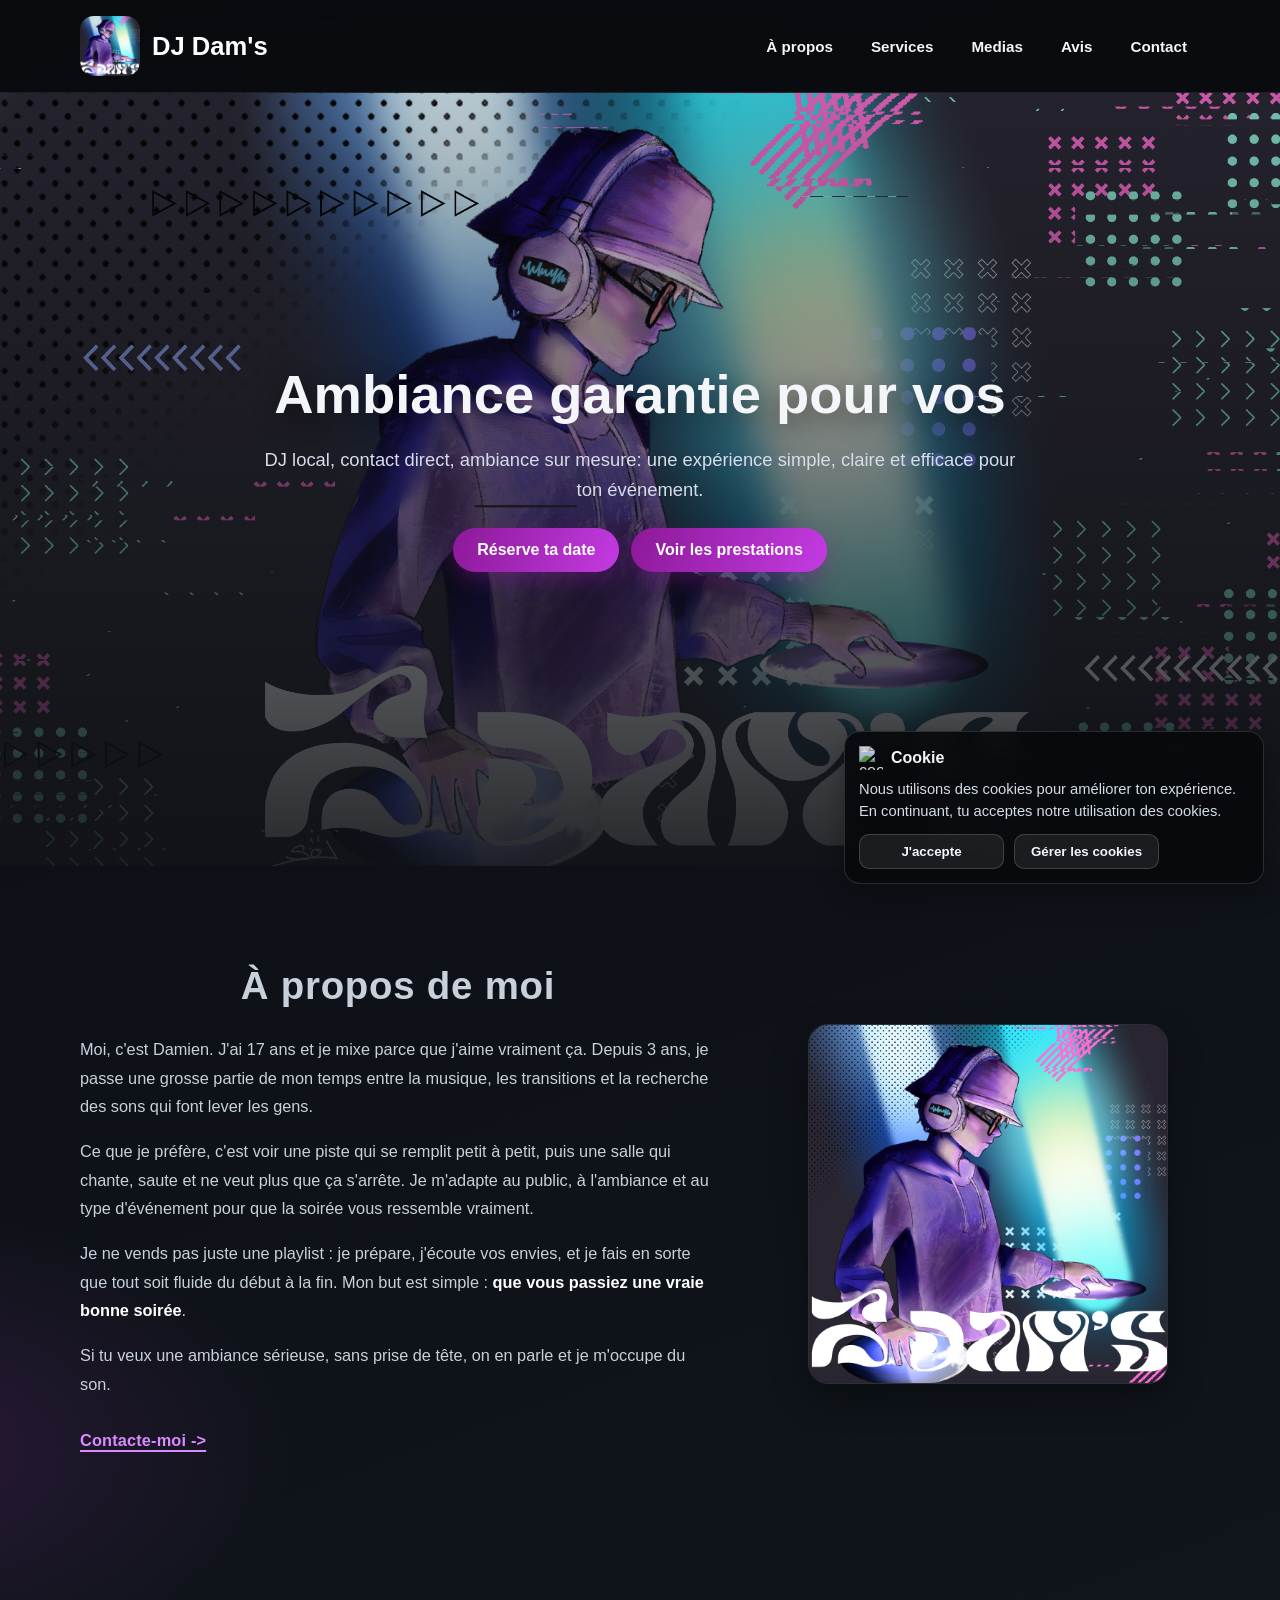
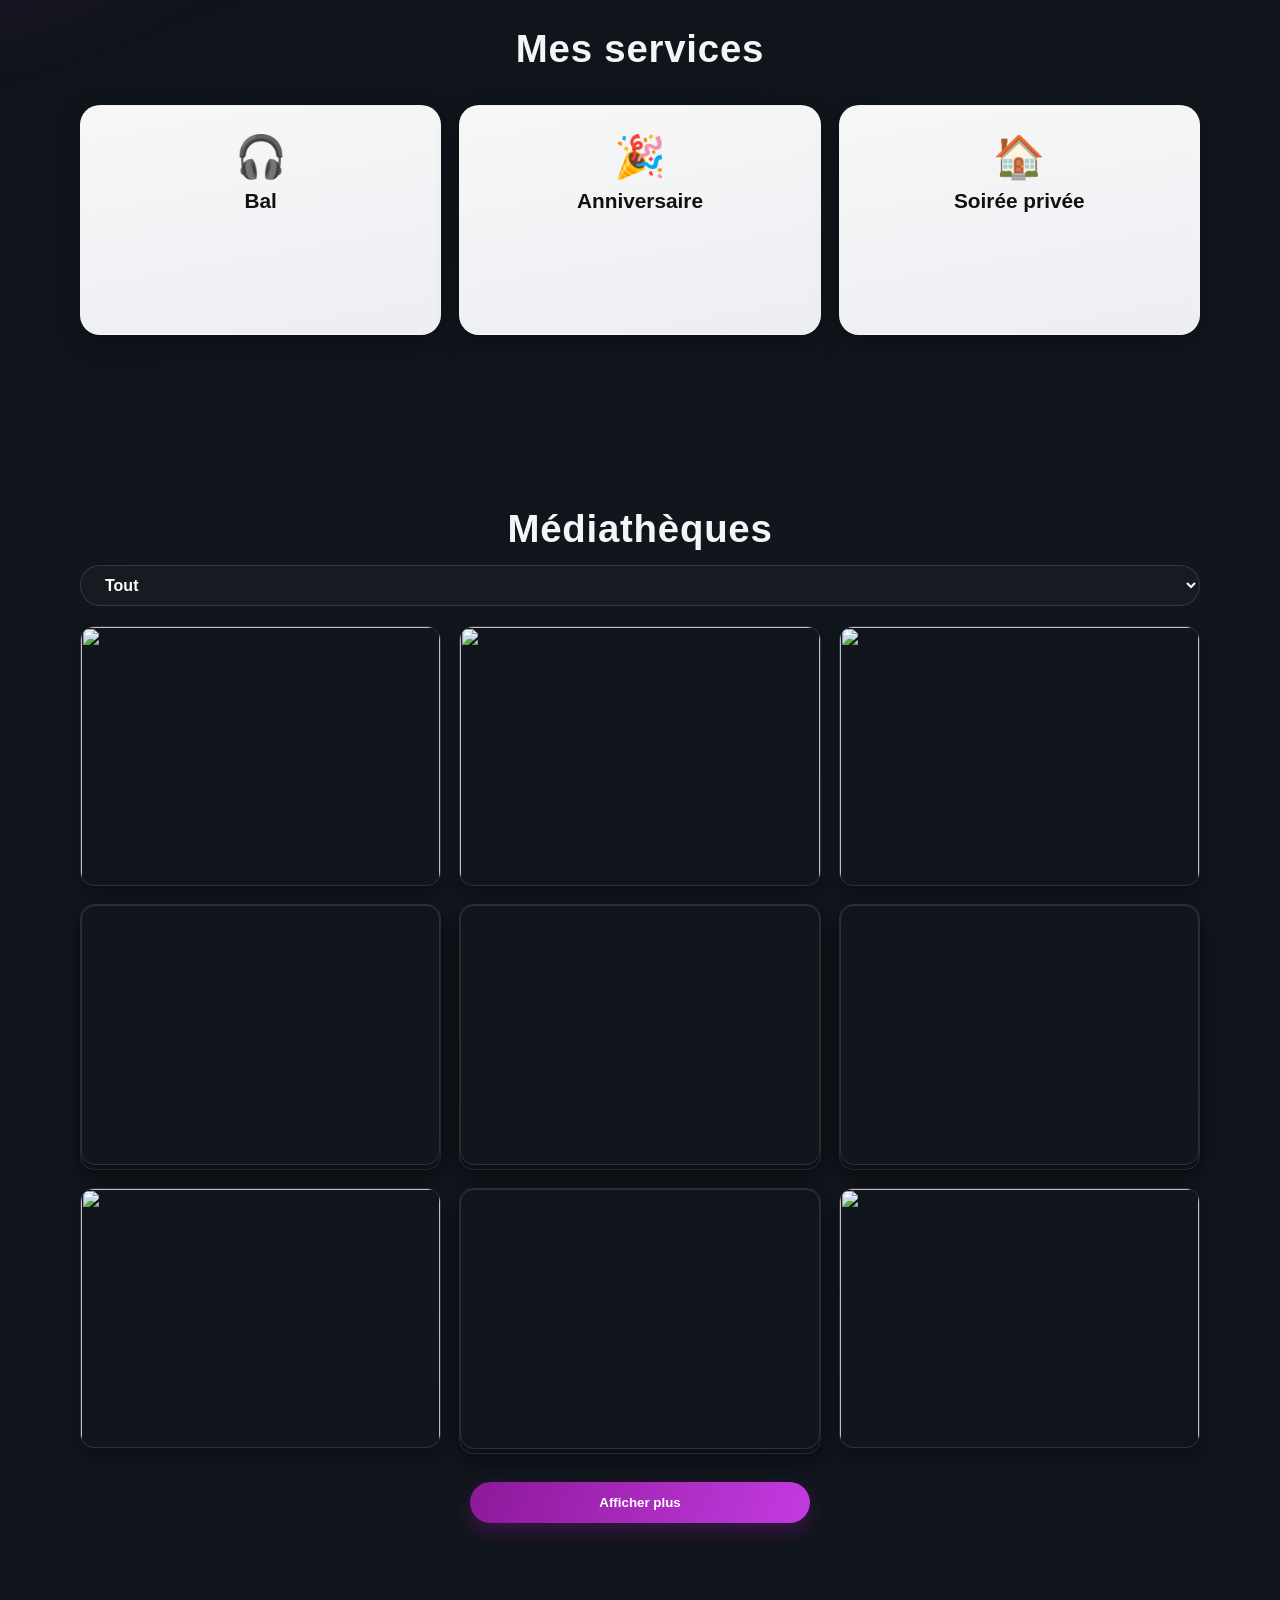
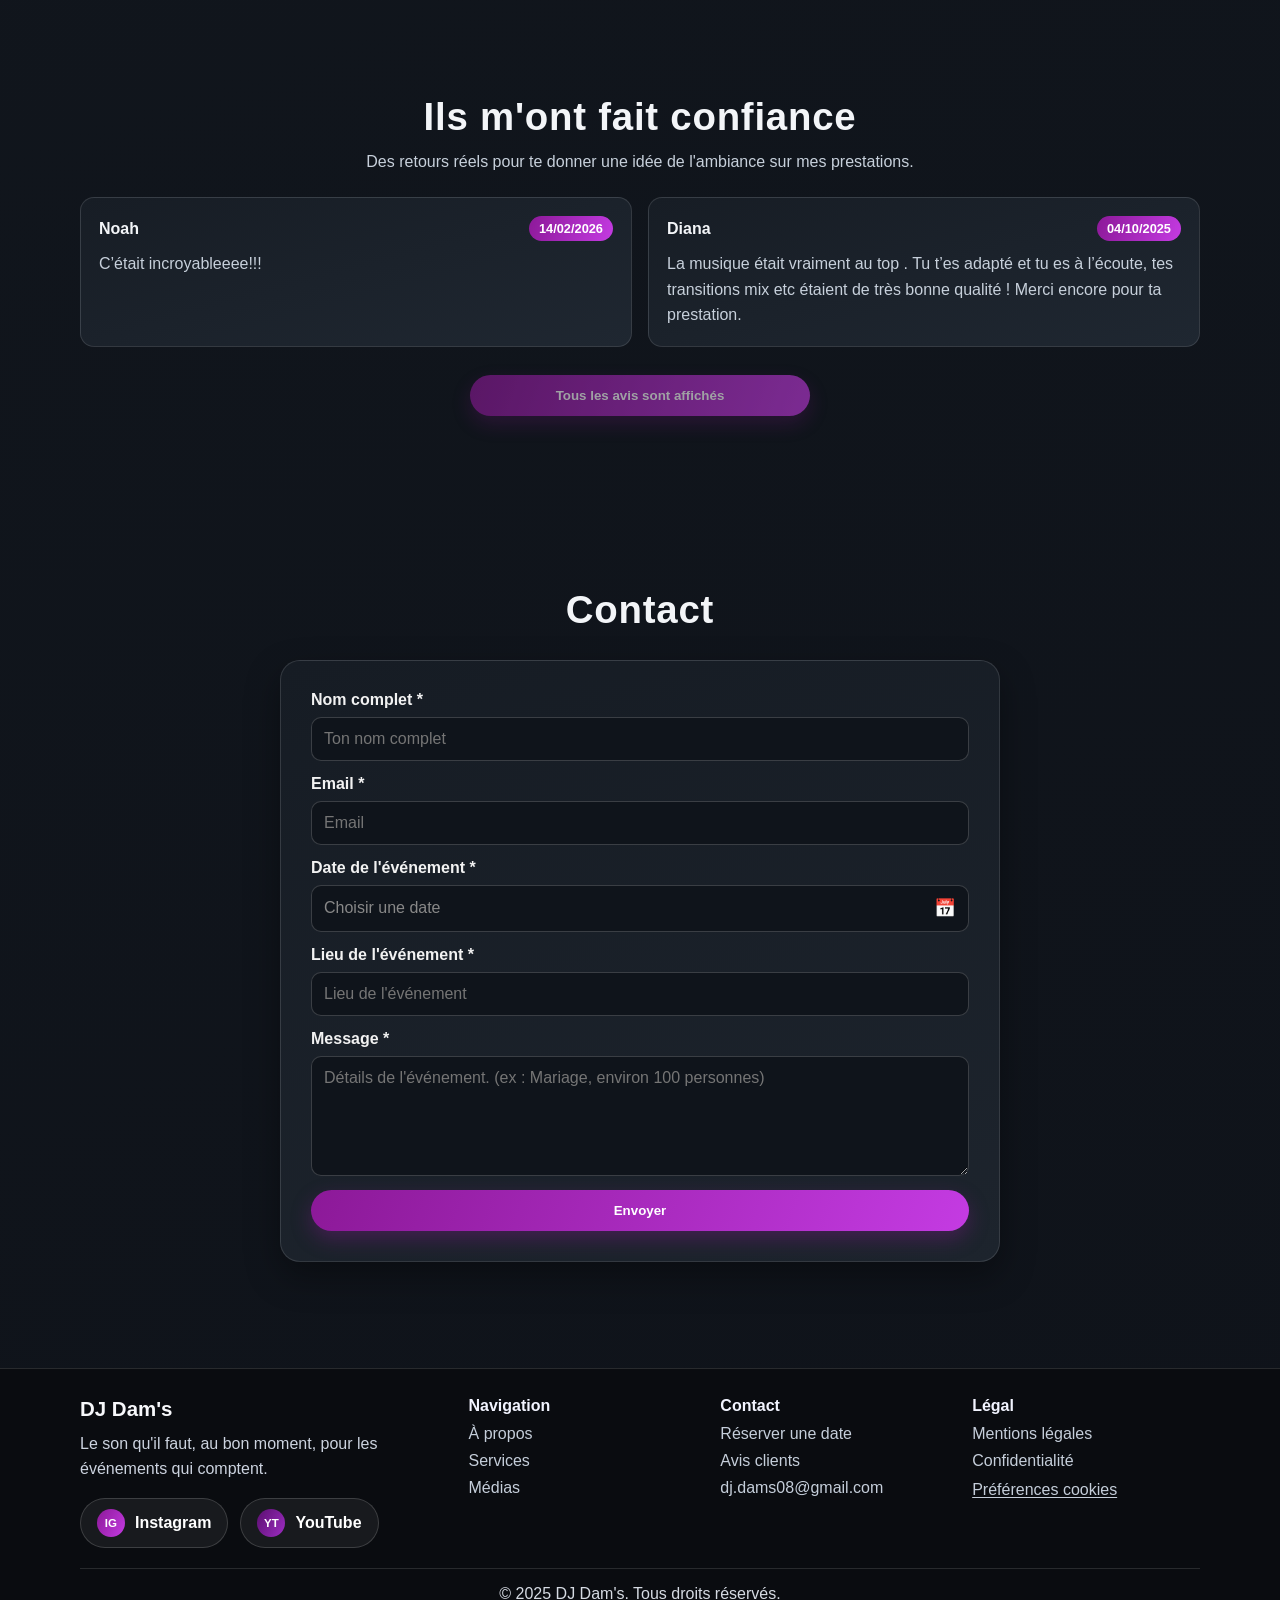
==== index.html @ 5ef1f4e0 "Feat(adsense): ajoute le script AdSense dans le head de toutes les pages Nécessaire pour que Google " ====
<!DOCTYPE html>
<html lang="fr">

<head>
  <meta charset="UTF-8" />
  <meta name="viewport" content="width=device-width, initial-scale=1.0" />
  <title>DJ Dam's - Événements enflammés</title>
  <link rel="shortcut icon" href="./media/img/logo.png" type="png">
  <link rel="stylesheet" href="./media/css/acceuil.css" />
  <link href="https://unpkg.com/aos@2.3.1/dist/aos.css" rel="stylesheet">
  <script async src="https://pagead2.googlesyndication.com/pagead/js/adsbygoogle.js?client=ca-pub-3938320450612017" crossorigin="anonymous"></script>
</head>

<body>
  <header>
    <div class="containerh">
      <div class="logo">
        <img src="./media/img/logo.png" alt="Logo">
        <h1>DJ Dam's</h1>
      </div>
      <button class="menu-toggle" type="button" aria-expanded="false" aria-controls="main-nav" aria-label="Ouvrir le menu">
        <span></span>
        <span></span>
        <span></span>
      </button>
      <nav id="main-nav">
        <a href="#about" class="scroll-link">À propos</a>
        <a href="#services" class="scroll-link">Services</a>
        <a href="#gallery" class="scroll-link">Medias</a>
        <a href="#reviews" class="scroll-link">Avis</a>
        <a href="#contact" class="scroll-link">Contact</a>
      </nav>
    </div>
  </header>

  <main>
    <section class="hero">
      <div class="container">
        <h2>Ambiance garantie pour vos </h2>
        <h2><span id="typed"></span></h2>
        <p class="hero-subtitle">DJ local, contact direct, ambiance sur mesure: une expérience simple, claire et efficace pour ton événement.</p>
        
        <div class="hero-actions">
          <a href="#contact" class="scroll-link btn">Réserve ta date</a>
          <a href="#services" class="scroll-link btn btn-ghost">Voir les prestations</a>
        </div>
      </div>
    </section>

    <section id="about" class="section">
      <div class="apropos">
        <h3>À propos de moi</h3>
        <p>Moi, c'est Damien. J'ai 17 ans et je mixe parce que j'aime vraiment ça. Depuis 3 ans, je
          passe une grosse partie de mon temps entre la musique, les transitions et la recherche des sons qui font lever
          les gens.</p>
        <p>Ce que je préfère, c'est voir une piste qui se remplit petit à petit, puis une salle qui chante, saute et ne
          veut plus que ça s'arrête. Je m'adapte au public, à l'ambiance et au type d'événement pour que la soirée vous
          ressemble vraiment.</p>
        <p>Je ne vends pas juste une playlist : je prépare, j'écoute vos envies, et je fais en sorte que tout soit fluide
          du début à la fin. Mon but est simple : <b>que vous passiez une vraie bonne soirée</b>.</p>
        <p>Si tu veux une ambiance sérieuse, sans prise de tête, on en parle et je m'occupe du son.</p>
        <a href="#contact" class="scroll-link teaser-cta">Contacte-moi -></a>
      </div>
      
      <img src="./media/img/logo.png" alt="moi">
    </section>


    <section id="services" class="section services-section">
      <div class="container">
        <h3>Mes services</h3>
        <div class="cards" data-aos="fade-up">
          <div class="card">
            <div class="icon">🎧</div>
            <h4>Bal</h4>
            <div class="info">
              Ambiance garantie pour tous les âges ! Playlist sur mesure, enchaînements fluides et moments mémorables
              jusqu’au bout de la nuit.
            </div>
          </div>
          <div class="card" data-aos="fade-up">
            <div class="icon">🎉</div>
            <h4>Anniversaire</h4>
            <div class="info">
              Une ambiance festive pour célébrer comme il se doit ! Animations, musique personnalisée, et souvenirs
              inoubliables au rendez-vous.
            </div>
          </div>
          <div class="card" data-aos="fade-up">
            <div class="icon">🏠</div>
            <h4>Soirée privée</h4>
            <div class="info">
              Que ce soit dans un salon ou un jardin, je transforme ton espace en véritable dancefloor. Ambiance
              sur-mesure garantie !
            </div>
          </div>
        </div>
      </div>
    </section>


    <section class="gallery-section container" id="gallery" data-aos="fade-up">
      <h3>Médiathèques</h3>
      <div style="text-align:center; margin-bottom:20px;">
        <select id="filter-select"
          style="padding: 10px 20px; border-radius: 20px; font-weight: bold; font-size: 1em; cursor: pointer;">
          <option value="all">Tout</option>
          <option value="img">Images</option>
          <option value="iframe">Videos / sons</option>
        </select>
      </div>


      <div id="gallery-container" class="gallery-grid"></div>
      <button id="load-more-btn">Afficher les Medias</button>

    </section>

    <section id="reviews" class="reviews-section container" data-aos="fade-up">
      <h3>Ils m'ont fait confiance</h3>
      <p class="reviews-intro">Des retours réels pour te donner une idée de l'ambiance sur mes prestations.</p>

      <div id="reviews-container" class="reviews-grid" aria-live="polite"></div>
      <button id="reviews-load-more-btn" type="button">Afficher plus d'avis</button>
    </section>



    <section id="contact" class="section" data-aos="fade-up">
      <div class="container">
        <h3>Contact</h3>

        <form id="contact-form" action="https://formsubmit.co/dj.dams08@gmail.com" method="POST">
          <div class="form-group">
            <label for="name">Nom complet *</label>
            <input type="text" name="name" id="name" required placeholder="Ton nom complet">
          </div>

          <div class="form-group">
            <label for="email">Email *</label>
            <input type="email" name="email" required placeholder="Email">
          </div>

          <div class="form-group" style="position:relative;">
            <label for="event-date">Date de l'événement *</label>
            <input type="hidden" name="event_date" id="event-date" required>
            <div id="date-display" class="date-display" role="button" tabindex="0" aria-label="Choisir une date">Choisir une date</div>
            <div id="calendar-popup" class="calendar-popup">
              <div class="cal-header">
                <button type="button" id="cal-prev">◀</button>
                <span id="calendar-month-year"></span>
                <button type="button" id="cal-next">▶</button>
              </div>
              <div id="calendar-days" class="cal-grid"></div>
              <div class="cal-legend">
                <span><span class="dot free"></span> Libre</span>
                <span><span class="dot busy-dot"></span> Occupé</span>
                <span><span class="dot reserved-dot"></span> Réservé</span>
              </div>
            </div>
          </div>

          <div class="form-group">
            <label for="location">Lieu de l'événement *</label>
            <input type="text" name="location" id="location" required placeholder="Lieu de l'événement">
          </div>

          <div class="form-group">
            <label for="message">Message *</label>
            <textarea name="message" id="message" required
              placeholder="Détails de l'événement. (ex : Mariage, environ 100 personnes)"></textarea>
          </div>
          <!-- <input type="hidden" name="_autoresponse" value="your custom message"> -->
          <input type="hidden" name="_captcha" value="false">
          <input type="hidden" name="_next" value="https://dj-dams.vercel.app/pages/merci.html">

          <button type="submit">Envoyer</button>
        </form>


      </div>
    </section>

  </main>
  <!------------------ Cookie ------------------>


  <div id="cookie-banner" style="display:none;">
    <div class="cookie-content">
      <div class="cookietitle">
        <img src="https://www.freeiconspng.com/uploads/cookie-png-transparent-images-background-23.png" alt="cookie">
        <h2>Cookie</h2>

      </div>

      <p>Nous utilisons des cookies pour améliorer ton expérience. En continuant, tu acceptes notre utilisation des
        cookies.</p>
      <div class="buttonmesage">
        <button id="accept-cookies-btn">J'accepte</button>
        <button id="manage-cookies-btn">Gérer les cookies</button>
      </div>

    </div>
  </div>

  <!-- Popup Gestion Cookies -->
  <div id="cookie-manager" style="display:none;">
    <div class="cookie-manager-content">

      <form id="cookie-form">
        <label><input type="checkbox" name="necessary" checked disabled> Cookies nécessaires (toujours actifs)</label>
        <p>Indispensables au fonctionnement du site, ils assurent la sécurité et les fonctionnalités de base. Pas de
          collecte pour de la pub ou analyse.</p>
        <hr>
        <label><input type="checkbox" name="analytics"> Cookies analytics</label>
        <p>Ils analysent ton usage du site pour améliorer l’expérience. Données anonymes uniquement.</p>
        <hr>
        <label><input type="checkbox" name="marketing"> Cookies marketing</label>
        <p>Utilisés pour afficher des pubs ciblées et adaptées à tes centres d’intérêt.</p>

        <div class="buttons">
          <button type="submit">Valider</button>
          <button type="button" id="close-manager-btn">Annuler</button>
        </div>
      </form>
    </div>
  </div>


  <footer>
    <div class="container footer-content">
      <div class="footer-grid">
        <div class="footer-brand">
          <p class="footer-title">DJ Dam's</p>
          <p class="footer-tagline">Le son qu'il faut, au bon moment, pour les événements qui comptent.</p>
          <div class="footer-socials">
            <a class="social-link instagram" href="https://www.instagram.com/dj_dams08/" target="_blank" rel="noopener noreferrer" aria-label="Instagram DJ Dam's">
              <span class="social-icon" aria-hidden="true">IG</span>
              <span>Instagram</span>
            </a>
            <a class="social-link youtube" href="https://www.youtube.com/@Dj-Dam-s" target="_blank" rel="noopener noreferrer" aria-label="YouTube DJ Dam's">
              <span class="social-icon" aria-hidden="true">YT</span>
              <span>YouTube</span>
            </a>
          </div>
        </div>

        <div class="footer-column">
          <h4>Navigation</h4>
          <a href="#about" class="scroll-link">À propos</a>
          <a href="#services" class="scroll-link">Services</a>
          <a href="#gallery" class="scroll-link">Médias</a>
        </div>

        <div class="footer-column">
          <h4>Contact</h4>
          <a href="#contact" class="scroll-link">Réserver une date</a>
          <a href="#reviews" class="scroll-link">Avis clients</a>
          <a href="mailto:dj.dams08@gmail.com">dj.dams08@gmail.com</a>
        </div>

        <div class="footer-column">
          <h4>Légal</h4>
          <a href="./pages/legal.html#mentions-legales">Mentions légales</a>
          <a href="./pages/legal.html#confidentialite">Confidentialité</a>
          <button type="button" id="manage-cookies-footer-btn" class="footer-cookie-btn">Préférences cookies</button>
        </div>
      </div>

      <p class="footer-copy">&copy; 2025 DJ Dam's. Tous droits réservés.</p>
    </div>
  </footer>
  <script src="./media/js/scroll.js"></script>
  <script src="./media/js/gallery.js"></script>
  <script src="./media/js/reviews.js"></script>
  <script src="./media/js/cookie.js"></script>
  <script src="./media/js/calendar.js"></script>
  <script src="https://unpkg.com/aos@2.3.1/dist/aos.js"></script>
  <script>
    AOS.init({
      duration: 800, // Vitesse de l'animation (800ms)
      once: true    // L'animation ne se joue qu'une seule fois
    });
  </script>
  <script src="https://unpkg.com/typed.js@2.0.16/dist/typed.umd.js"></script>
<script>
  var typed = new Typed('#typed', {
    strings: ['Anniversaires', 'Bals', 'Soirées Privées', 'Événements'],
    typeSpeed: 60,
    backDelay: 2000,
    backSpeed: 40,
    loop: true
  });
</script>
</body>

</html>
---- media/css/acceuil.css ----
:root {
  --bg-main: #0f1115;
  --bg-soft: #161b22;
  --bg-card: #1d232c;
  --text-main: #f3f5f8;
  --text-soft: #c7d0db;
  --line: rgba(255, 255, 255, 0.12);
  --brand: #8c1998;
  --brand-2: #c43be2;
  --shadow-lg: 0 14px 34px rgba(0, 0, 0, 0.35);
  --radius-lg: 20px;
  --radius-md: 14px;
  --header-height: 92px;
}

* {
  box-sizing: border-box;
}

html {
  scroll-behavior: smooth;
}

body {
  margin: 0;
  min-width: 320px;
  font-family: "Segoe UI", Tahoma, Geneva, Verdana, sans-serif;
  color: var(--text-main);
  background:
    radial-gradient(1100px 500px at 80% -10%, rgba(140, 25, 152, 0.22), transparent 60%),
    radial-gradient(700px 400px at -10% 30%, rgba(196, 59, 226, 0.16), transparent 60%),
    linear-gradient(160deg, #0b0e13, #11161d 45%, #0f131a);
  overflow-x: hidden;
}

main {
  padding-top: var(--header-height);
}

h1,
h2,
h3,
h4,
p {
  margin-top: 0;
}

a {
  color: inherit;
}

.container,
.containerh {
  width: min(1120px, 92%);
  margin: 0 auto;
}

h3 {
  font-size: clamp(1.8rem, 4vw, 2.4rem);
  margin-bottom: 1rem;
  text-align: center;
  letter-spacing: 0.02em;
}

header {
  position: fixed;
  top: 0;
  left: 0;
  width: 100%;
  z-index: 1000;
  background: rgba(9, 11, 14, 0.8);
  backdrop-filter: blur(10px);
  border-bottom: 1px solid rgba(255, 255, 255, 0.08);
}

.containerh {
  min-height: var(--header-height);
  display: flex;
  justify-content: space-between;
  align-items: center;
  gap: 18px;
  flex-wrap: wrap;
  padding: 12px 0;
}

.logo {
  display: flex;
  align-items: center;
  gap: 12px;
}

.logo img {
  width: 60px;
  height: 60px;
  object-fit: cover;
  border-radius: 14px;
}

h1 {
  font-size: clamp(1.5rem, 2vw, 1.9rem);
  margin: 0;
  color: #fff;
}

nav {
  display: flex;
  align-items: center;
  flex-wrap: wrap;
  gap: 12px;
}

.menu-toggle {
  display: none;
  width: 48px;
  height: 48px;
  padding: 0;
  border-radius: 12px;
  border: 1px solid rgba(255, 255, 255, 0.24);
  background: rgba(255, 255, 255, 0.06);
  box-shadow: none;
}

.menu-toggle span {
  display: block;
  width: 22px;
  height: 2px;
  margin: 5px auto;
  border-radius: 999px;
  background: #fff;
  transition: transform 0.2s ease, opacity 0.2s ease;
}

.menu-toggle:hover {
  transform: none;
  filter: none;
  background: rgba(255, 255, 255, 0.12);
}

body.nav-open {
  overflow: hidden;
}

nav a {
  text-decoration: none;
  font-weight: 700;
  font-size: 0.95rem;
  color: var(--text-main);
  padding: 8px 12px;
  border-radius: 999px;
  border: 1px solid transparent;
  transition: background 0.2s ease, border-color 0.2s ease, color 0.2s ease;
}

nav a:hover {
  background: rgba(255, 255, 255, 0.08);
  border-color: rgba(255, 255, 255, 0.14);
}

.hero {
  min-height: min(86vh, 780px);
  padding: 90px 20px 110px;
  text-align: center;
  background-image:
    linear-gradient(to bottom, rgba(15, 17, 21, 0.2), rgba(15, 17, 21, 0.9)),
    url("../img/Banner.png");
  background-position: center;
  background-repeat: no-repeat;
  background-size: cover;
  display: grid;
  place-items: center;
}

.hero h2 {
  max-width: 920px;
  margin: 0 auto 20px;
  font-size: clamp(2rem, 5.4vw, 3.4rem);
  line-height: 1.08;
  text-shadow: 0 8px 26px rgba(0, 0, 0, 0.45);
}

.hero-subtitle {
  max-width: 760px;
  margin: 0 auto;
  color: #d6dceb;
  font-size: clamp(1rem, 1.8vw, 1.15rem);
  line-height: 1.65;
}

.teaser-cta {
  margin-top: 12px;
  display: inline-block;
  color: #d88bff;
  font-weight: 800;
  text-decoration: underline;
  text-decoration-thickness: 2px;
  text-underline-offset: 4px;
  letter-spacing: 0.01em;
  transition: color 0.2s ease, text-shadow 0.2s ease;
}

.teaser-cta:hover {
  color: #efc3ff;
  text-shadow: 0 0 14px rgba(216, 139, 255, 0.35);
}

.hero-actions {
  margin-top: 22px;
  display: flex;
  justify-content: center;
  gap: 12px;
  flex-wrap: wrap;
}

.btn-ghost {
  background: transparent;
  border: 1px solid rgba(255, 255, 255, 0.26);
  box-shadow: none;
}

.btn-ghost:hover {
  background: rgba(255, 255, 255, 0.08);
  border-color: rgba(255, 255, 255, 0.45);
}

.hero-points {
  margin-top: 20px;
  display: flex;
  justify-content: center;
  gap: 10px;
  flex-wrap: wrap;
}

.hero-points span {
  padding: 7px 12px;
  border-radius: 999px;
  border: 1px solid rgba(255, 255, 255, 0.2);
  background: rgba(0, 0, 0, 0.24);
  color: #e9edff;
  font-size: 0.88rem;
}

#typed {
  color: #f0c6ff;
}

.btn,
button {
  border: 0;
  color: #fff;
  font-weight: 700;
  border-radius: 999px;
  padding: 13px 24px;
  background: linear-gradient(110deg, var(--brand), var(--brand-2));
  box-shadow: 0 8px 20px rgba(140, 25, 152, 0.35);
  cursor: pointer;
  transition: transform 0.2s ease, filter 0.2s ease, opacity 0.2s ease;
}

.btn {
  text-decoration: none;
  display: inline-block;
}

.btn:hover,
button:hover {
  transform: translateY(-1px) scale(1.01);
  filter: saturate(1.05);
}

.section,
.gallery-section,
.reviews-section {
  width: min(1120px, 92%);
  margin: 0 auto;
  padding: 86px 0;
}

#about.section {
  display: grid;
  grid-template-columns: 1.2fr 0.8fr;
  align-items: center;
  gap: clamp(26px, 5vw, 60px);
}

.apropos {
  font-size: 1.02rem;
  line-height: 1.75;
  color: var(--text-soft);
}

.apropos b {
  color: #fff;
}

#about.section img {
  width: 100%;
  max-width: 360px;
  justify-self: center;
  border-radius: var(--radius-lg);
  border: 1px solid var(--line);
  box-shadow: var(--shadow-lg);
}

.services-section .container {
  width: 100%;
}

.cards {
  margin-top: 34px;
  display: grid;
  grid-template-columns: repeat(3, minmax(0, 1fr));
  gap: 18px;
}

.card {
  position: relative;
  overflow: hidden;
  min-height: 230px;
  border-radius: var(--radius-lg);
  border: 1px solid var(--line);
  background: linear-gradient(170deg, #f7f7f7, #eceef3);
  color: #171b20;
  box-shadow: 0 10px 24px rgba(0, 0, 0, 0.25);
  padding: 26px 22px;
  text-align: center;
}

.icon {
  font-size: 2.6rem;
  margin-bottom: 8px;
}

.card h4 {
  margin: 0;
  font-size: 1.3rem;
  color: #111;
}

.card .info {
  position: absolute;
  inset: 0;
  padding: 22px;
  display: grid;
  place-items: center;
  text-align: center;
  background: rgba(9, 11, 14, 0.93);
  color: #f8fafc;
  line-height: 1.6;
  opacity: 0;
  transition: opacity 0.28s ease;
}

.card:hover .info {
  opacity: 1;
}

.gallery-section h3,
.reviews-section h3 {
  margin-bottom: 14px;
}

#filter-select {
  border: 1px solid var(--line);
  color: #fff;
  background: var(--bg-soft);
}

.gallery-grid {
  margin-top: 20px;
  display: grid;
  grid-template-columns: repeat(auto-fit, minmax(280px, 1fr));
  gap: 18px;
}

.gallery-grid img,
.gallery-grid iframe,
.gallery-grid > div {
  width: 100%;
  border-radius: var(--radius-md);
  border: 1px solid var(--line);
  box-shadow: 0 7px 20px rgba(0, 0, 0, 0.3);
}

.gallery-grid img,
.gallery-grid iframe {
  height: 260px;
  object-fit: cover;
}

#load-more-btn,
#reviews-load-more-btn {
  width: min(340px, 100%);
  margin: 28px auto 0;
  display: block;
}

#load-more-btn:disabled,
#reviews-load-more-btn:disabled {
  opacity: 0.6;
  cursor: not-allowed;
}

.reviews-intro {
  margin: 0 auto 26px;
  max-width: 760px;
  text-align: center;
  color: var(--text-soft);
}

.reviews-grid {
  display: grid;
  grid-template-columns: repeat(auto-fit, minmax(250px, 1fr));
  gap: 16px;
}

.review-card {
  background: linear-gradient(165deg, #171d25, #1f2731);
  border: 1px solid var(--line);
  border-radius: var(--radius-md);
  padding: 18px;
}

.review-header {
  display: flex;
  justify-content: space-between;
  align-items: center;
  gap: 10px;
  margin-bottom: 10px;
}

.review-name {
  margin: 0;
  font-size: 1rem;
}

.review-date {
  white-space: nowrap;
  font-size: 0.8rem;
  color: #ffffff;
  background: linear-gradient(110deg, #8c1998, #c43be2);
  border-radius: 999px;
  padding: 5px 10px;
  font-weight: 700;
}

.review-comment {
  margin: 0;
  line-height: 1.6;
  color: var(--text-soft);
}

.reviews-empty {
  grid-column: 1 / -1;
  text-align: center;
  color: #d4d9e0;
}

#contact.section {
  display: block;
}

#contact .container {
  width: 100%;
}

form {
  width: min(720px, 100%);
  margin: 28px auto 0;
  padding: clamp(18px, 2.5vw, 30px);
  display: grid;
  gap: 14px;
  border-radius: var(--radius-lg);
  border: 1px solid var(--line);
  background: linear-gradient(165deg, #161c24, #1d242d);
  box-shadow: var(--shadow-lg);
}

.form-group {
  display: grid;
  gap: 8px;
}

label {
  color: #f2f2f2;
  font-weight: 700;
}

input[type="text"],
input[type="email"],
input[type="date"],
textarea,
select {
  width: 100%;
  border: 1px solid rgba(255, 255, 255, 0.18);
  border-radius: 10px;
  background: #0f141b;
  color: #fff;
  padding: 12px;
  font: inherit;
}

input[type="text"]:focus,
input[type="email"]:focus,
input[type="date"]:focus,
textarea:focus,
select:focus {
  outline: 2px solid rgba(140, 25, 152, 0.32);
  border-color: rgba(140, 25, 152, 0.9);
}

textarea {
  min-height: 120px;
  resize: vertical;
}

input[type="checkbox"],
input[type="radio"] {
  margin-right: 8px;
}

footer {
  margin-top: 20px;
  border-top: 1px solid rgba(255, 255, 255, 0.12);
  background: rgba(8, 10, 13, 0.75);
  padding: 28px 20px 24px;
}

.footer-content {
  text-align: left;
}

.footer-grid {
  display: grid;
  grid-template-columns: 1.6fr 1fr 1fr 1fr;
  gap: 24px;
  padding-bottom: 20px;
  border-bottom: 1px solid rgba(255, 255, 255, 0.12);
}

.footer-brand {
  max-width: 390px;
}

.footer-title {
  margin: 0;
  color: #f7f8fb;
  font-size: 1.28rem;
  font-weight: 700;
}

.footer-tagline {
  margin: 10px 0 0;
  color: #ccd3df;
  line-height: 1.6;
}

.footer-socials {
  margin: 16px 0 0;
  display: flex;
  justify-content: flex-start;
  gap: 12px;
  flex-wrap: wrap;
}

.footer-column h4 {
  margin: 0 0 10px;
  font-size: 1rem;
  color: #f2f4ff;
}

.footer-column a {
  display: block;
  margin: 0 0 9px;
  color: #c5ceda;
  text-decoration: none;
  transition: color 0.2s ease;
}

.footer-cookie-btn {
  margin-top: 2px;
  padding: 0;
  background: transparent;
  border: 0;
  box-shadow: none;
  color: #c5ceda;
  font: inherit;
  font-weight: 500;
  cursor: pointer;
  text-decoration: underline;
  text-underline-offset: 2px;
}

.footer-column a:hover {
  color: #ffffff;
}

.footer-cookie-btn:hover {
  color: #ffffff;
  transform: none;
  filter: none;
}

.social-link {
  display: inline-flex;
  align-items: center;
  gap: 10px;
  text-decoration: none;
  color: #fff;
  font-weight: 700;
  border-radius: 999px;
  padding: 10px 16px;
  border: 1px solid rgba(255, 255, 255, 0.16);
  background: rgba(255, 255, 255, 0.06);
  transition: transform 0.2s ease, background 0.2s ease, border-color 0.2s ease;
}

.social-link:hover {
  transform: translateY(-1px);
  background: rgba(255, 255, 255, 0.12);
  border-color: rgba(255, 255, 255, 0.3);
}

.social-icon {
  width: 28px;
  height: 28px;
  border-radius: 50%;
  display: grid;
  place-items: center;
  font-size: 0.72rem;
  font-weight: 800;
  letter-spacing: 0.02em;
  background: linear-gradient(120deg, #8c1998, #c43be2);
}

.social-link.youtube .social-icon {
  background: linear-gradient(120deg, #5b0f70, #9d2dc2);
}

.footer-copy {
  margin: 16px 0 0;
  color: #d6dbe3;
  text-align: center;
}

#cookie-banner {
  position: fixed;
  right: 16px;
  bottom: 16px;
  z-index: 9999;
  width: min(420px, calc(100vw - 24px));
  border: 1px solid rgba(255, 255, 255, 0.14);
  border-radius: 16px;
  background: rgba(7, 9, 13, 0.92);
  backdrop-filter: blur(8px);
  box-shadow: 0 10px 26px rgba(0, 0, 0, 0.35);
  padding: 14px;
}

.cookie-content {
  width: 100%;
  margin: 0;
}

.cookietitle {
  display: flex;
  align-items: center;
  justify-content: flex-start;
  gap: 8px;
}

.cookietitle img {
  width: 24px;
  height: 24px;
  opacity: 0.85;
}

.cookietitle h2 {
  margin: 0;
  font-size: 1rem;
}

#cookie-banner p {
  margin: 8px 0 12px;
  color: #d4dce9;
  text-align: left;
  line-height: 1.5;
  font-size: 0.92rem;
}

.buttonmesage {
  display: flex;
  justify-content: flex-start;
  gap: 10px;
  flex-wrap: wrap;
}

#cookie-banner button,
#manage-cookies-btn {
  width: auto;
  min-width: 145px;
  padding: 9px 14px;
  border-radius: 10px;
  color: #f2f5fa;
  background: rgba(255, 255, 255, 0.08);
  border: 1px solid rgba(255, 255, 255, 0.16);
  box-shadow: none;
}

#accept-cookies-btn {
  background: linear-gradient(110deg, var(--brand), var(--brand-2));
  border-color: transparent;
}

#cookie-manager {
  position: fixed;
  top: 50%;
  left: 50%;
  transform: translate(-50%, -50%);
  width: min(480px, 92vw);
  max-height: 80vh;
  overflow-y: auto;
  z-index: 10000;
  background: #11161d;
  border: 1px solid var(--line);
  border-radius: var(--radius-lg);
  padding: 24px;
  box-shadow: var(--shadow-lg);
}

#cookie-form hr {
  border: 0;
  border-top: 1px solid rgba(255, 255, 255, 0.12);
  margin: 12px 0;
}

#cookie-manager p {
  margin: 0 0 8px;
  color: var(--text-soft);
  font-size: 0.94rem;
}

#cookie-manager label {
  display: flex;
  align-items: center;
  gap: 8px;
  margin-bottom: 4px;
}

#cookie-manager .buttons {
  display: flex;
  gap: 10px;
  margin-top: 14px;
}

/* ── Calendar picker ── */
.date-display {
  width: 100%;
  padding: 12px;
  border: 1px solid rgba(255,255,255,0.18);
  border-radius: 10px;
  background: #0f141b;
  color: #fff;
  font: inherit;
  cursor: pointer;
  user-select: none;
  display: flex;
  align-items: center;
  justify-content: space-between;
  transition: border-color 0.2s ease;
}

.date-display::after {
  content: '📅';
  font-size: 1.1rem;
  margin-left: 8px;
}

.date-display.has-value {
  color: #fff;
}

.date-display:not(.has-value) {
  color: #888;
}

.date-display:focus {
  outline: 2px solid rgba(140,25,152,0.32);
  border-color: rgba(140,25,152,0.9);
}

.calendar-popup {
  position: absolute;
  top: calc(100% + 6px);
  left: 0;
  z-index: 9000;
  width: 320px;
  background: #161b22;
  border: 1px solid var(--line);
  border-radius: var(--radius-md);
  box-shadow: var(--shadow-lg);
  padding: 14px;
  display: none;
}

.calendar-popup.open {
  display: block;
}

.cal-header {
  display: flex;
  align-items: center;
  justify-content: space-between;
  margin-bottom: 10px;
}

.cal-header button {
  background: rgba(255,255,255,0.08);
  border: 1px solid rgba(255,255,255,0.14);
  border-radius: 8px;
  color: #fff;
  font-size: 1rem;
  width: 32px;
  height: 32px;
  cursor: pointer;
  display: grid;
  place-items: center;
  padding: 0;
}

.cal-header button:hover {
  background: rgba(255,255,255,0.16);
}

.cal-header span {
  font-weight: 700;
  font-size: 0.95rem;
  color: #f3f5f8;
}

.cal-grid {
  display: grid;
  grid-template-columns: repeat(7, 1fr);
  gap: 2px;
}

.cal-day-name {
  text-align: center;
  font-size: 0.72rem;
  font-weight: 700;
  color: #888;
  padding: 4px 0;
}

.cal-day {
  text-align: center;
  padding: 7px 0;
  border-radius: 8px;
  font-size: 0.85rem;
  font-weight: 500;
  cursor: default;
  color: #888;
}

.cal-day.empty {
  visibility: hidden;
}

.cal-day.past {
  color: #444;
}

.cal-day.busy {
  color: #e74c3c;
  text-decoration: line-through;
  opacity: 0.5;
}

.cal-day.reserved {
  color: #f39c12;
  background: rgba(243,156,18,0.12);
  font-weight: 700;
}

.cal-day.available {
  color: #c7d0db;
  cursor: pointer;
  transition: background 0.15s ease, color 0.15s ease;
}

.cal-day.available:hover {
  background: rgba(140,25,152,0.25);
  color: #fff;
}

.cal-day.selected {
  background: linear-gradient(110deg, var(--brand), var(--brand-2));
  color: #fff;
  font-weight: 800;
}

.cal-legend {
  display: flex;
  gap: 10px;
  margin-top: 10px;
  flex-wrap: wrap;
}

.cal-legend span {
  display: flex;
  align-items: center;
  gap: 4px;
  font-size: 0.7rem;
  color: #aaa;
}

.cal-legend .dot {
  width: 8px;
  height: 8px;
  border-radius: 50%;
}

.cal-legend .dot.free { background: #2ecc71; }
.cal-legend .dot.busy-dot { background: #e74c3c; }
.cal-legend .dot.reserved-dot { background: #f39c12; }

#cookie-manager button {
  width: 100%;
}

@media (max-width: 1024px) {
  #about.section {
    grid-template-columns: 1fr;
    text-align: left;
  }

  #about.section img {
    order: -1;
    max-width: 290px;
  }

  .cards {
    grid-template-columns: repeat(2, minmax(0, 1fr));
  }
}

@media (max-width: 768px) {
  :root {
    --header-height: 84px;
  }

  .containerh {
    justify-content: space-between;
    text-align: left;
    flex-wrap: nowrap;
    min-height: var(--header-height);
    padding: 10px 0;
  }

  .logo {
    gap: 10px;
  }

  .logo img {
    width: 50px;
    height: 50px;
  }

  h1 {
    font-size: 1.3rem;
  }

  .menu-toggle {
    display: inline-block;
    z-index: 1002;
  }

  nav {
    position: fixed;
    top: var(--header-height);
    left: 0;
    right: 0;
    display: grid;
    gap: 8px;
    padding: 14px;
    border-bottom: 1px solid rgba(255, 255, 255, 0.12);
    background: rgba(9, 11, 14, 0.96);
    backdrop-filter: blur(8px);
    transform: translateY(-120%);
    opacity: 0;
    pointer-events: none;
    transition: transform 0.24s ease, opacity 0.24s ease;
    z-index: 1001;
  }

  nav a {
    width: 100%;
    padding: 12px 14px;
    text-align: left;
    border: 1px solid rgba(255, 255, 255, 0.1);
    background: rgba(255, 255, 255, 0.03);
  }

  body.nav-open nav {
    transform: translateY(0);
    opacity: 1;
    pointer-events: auto;
  }

  body.nav-open .menu-toggle span:nth-child(1) {
    transform: translateY(7px) rotate(45deg);
  }

  body.nav-open .menu-toggle span:nth-child(2) {
    opacity: 0;
  }

  body.nav-open .menu-toggle span:nth-child(3) {
    transform: translateY(-7px) rotate(-45deg);
  }

  .hero {
    min-height: 72vh;
    padding: 70px 14px 80px;
  }

  .section,
  .gallery-section,
  .reviews-section {
    padding: 68px 0;
  }

  .cards {
    grid-template-columns: 1fr;
  }

  .gallery-grid {
    grid-template-columns: 1fr;
  }

  .review-header {
    flex-direction: column;
    align-items: flex-start;
  }

  .footer-grid {
    grid-template-columns: 1fr 1fr;
  }

  #cookie-banner {
    right: 12px;
    bottom: 12px;
    width: min(420px, calc(100vw - 24px));
    padding: 12px;
  }
}

@media (max-width: 520px) {
  :root {
    --header-height: 78px;
  }

  .logo {
    width: auto;
    justify-content: flex-start;
  }

  .logo img {
    width: 44px;
    height: 44px;
  }

  .hero h2 {
    font-size: clamp(1.6rem, 8vw, 2.2rem);
  }

  #cookie-manager {
    padding: 18px;
  }

  .buttonmesage {
    width: 100%;
  }

  #cookie-banner button,
  #manage-cookies-btn {
    width: 100%;
    min-width: 0;
  }

  #cookie-manager .buttons {
    flex-direction: column;
  }

  .footer-socials {
    flex-direction: column;
    align-items: flex-start;
  }

  .footer-grid {
    grid-template-columns: 1fr;
  }

  .hero-actions {
    flex-direction: column;
    align-items: stretch;
  }

  .hero-actions .btn {
    text-align: center;
  }

  .social-link {
    justify-content: center;
  }

  .calendar-popup {
    left: 50%;
    transform: translateX(-50%);
    width: min(320px, 90vw);
  }
}
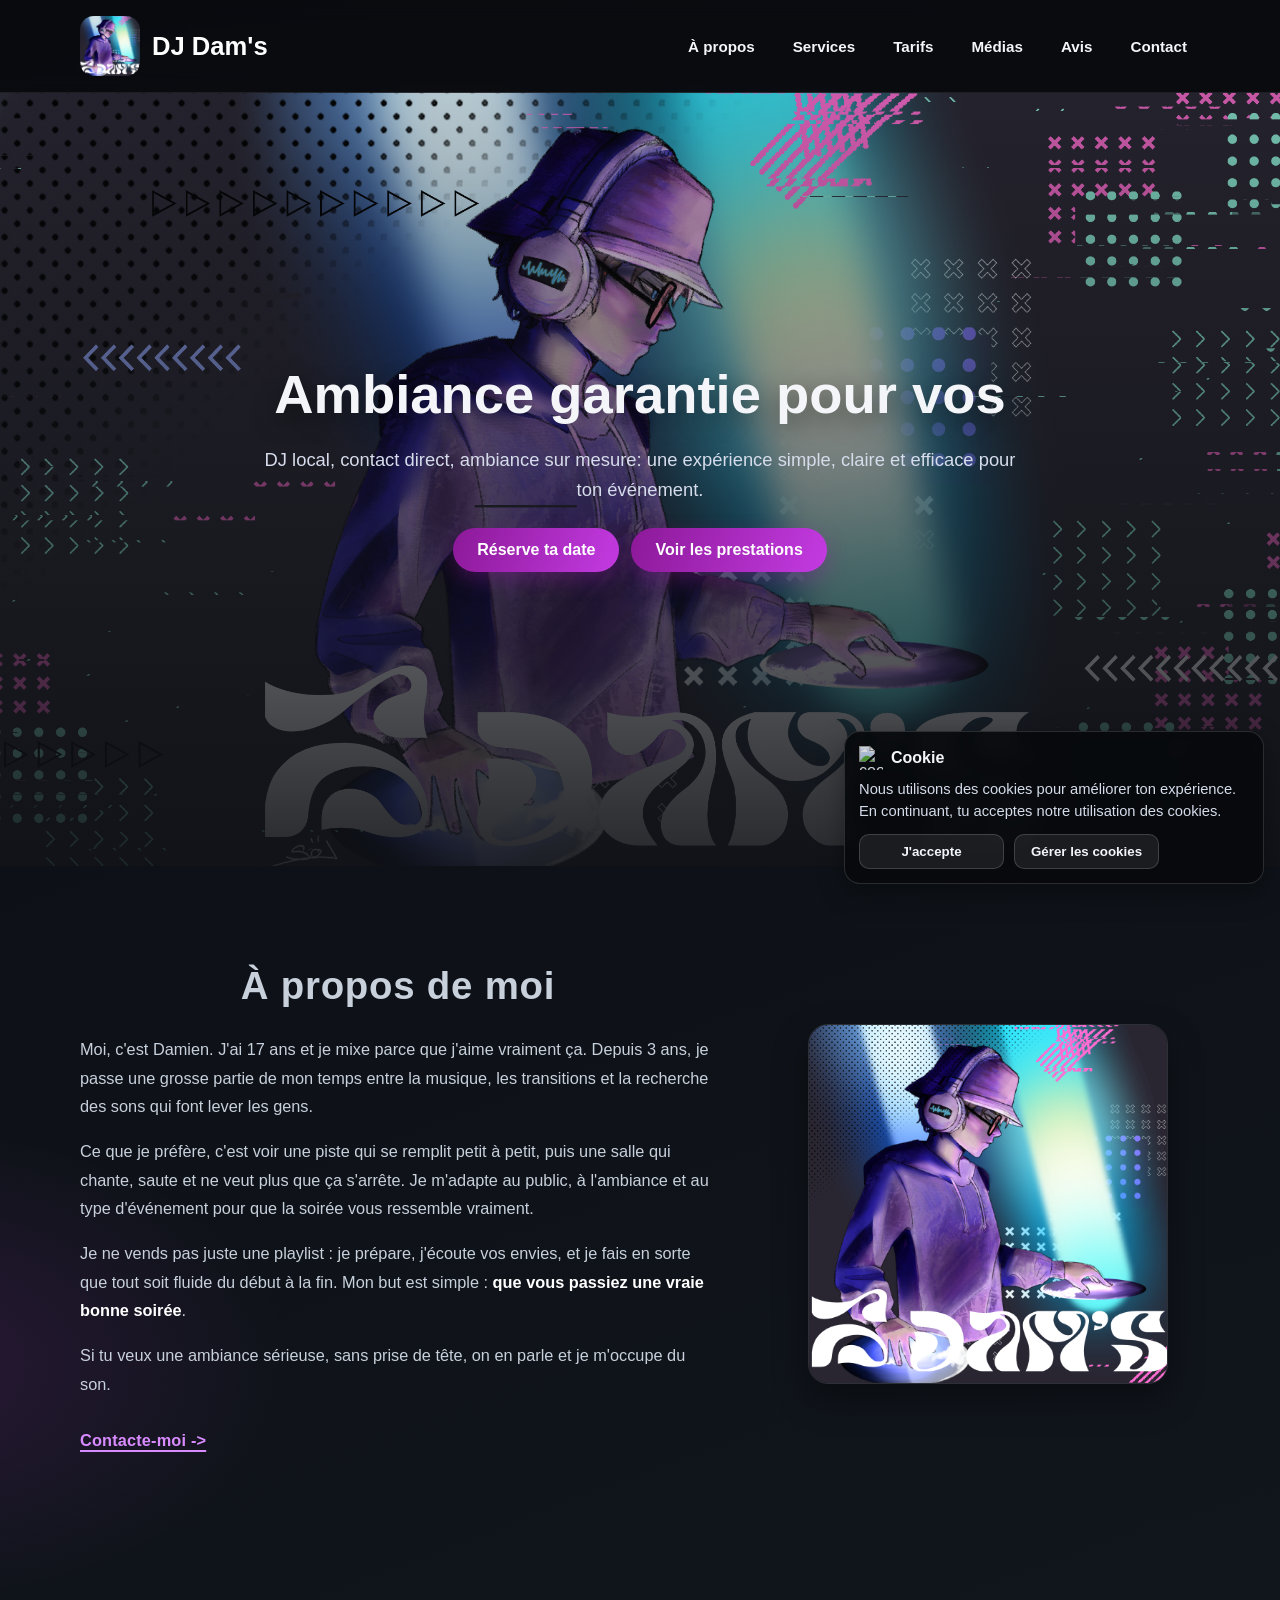
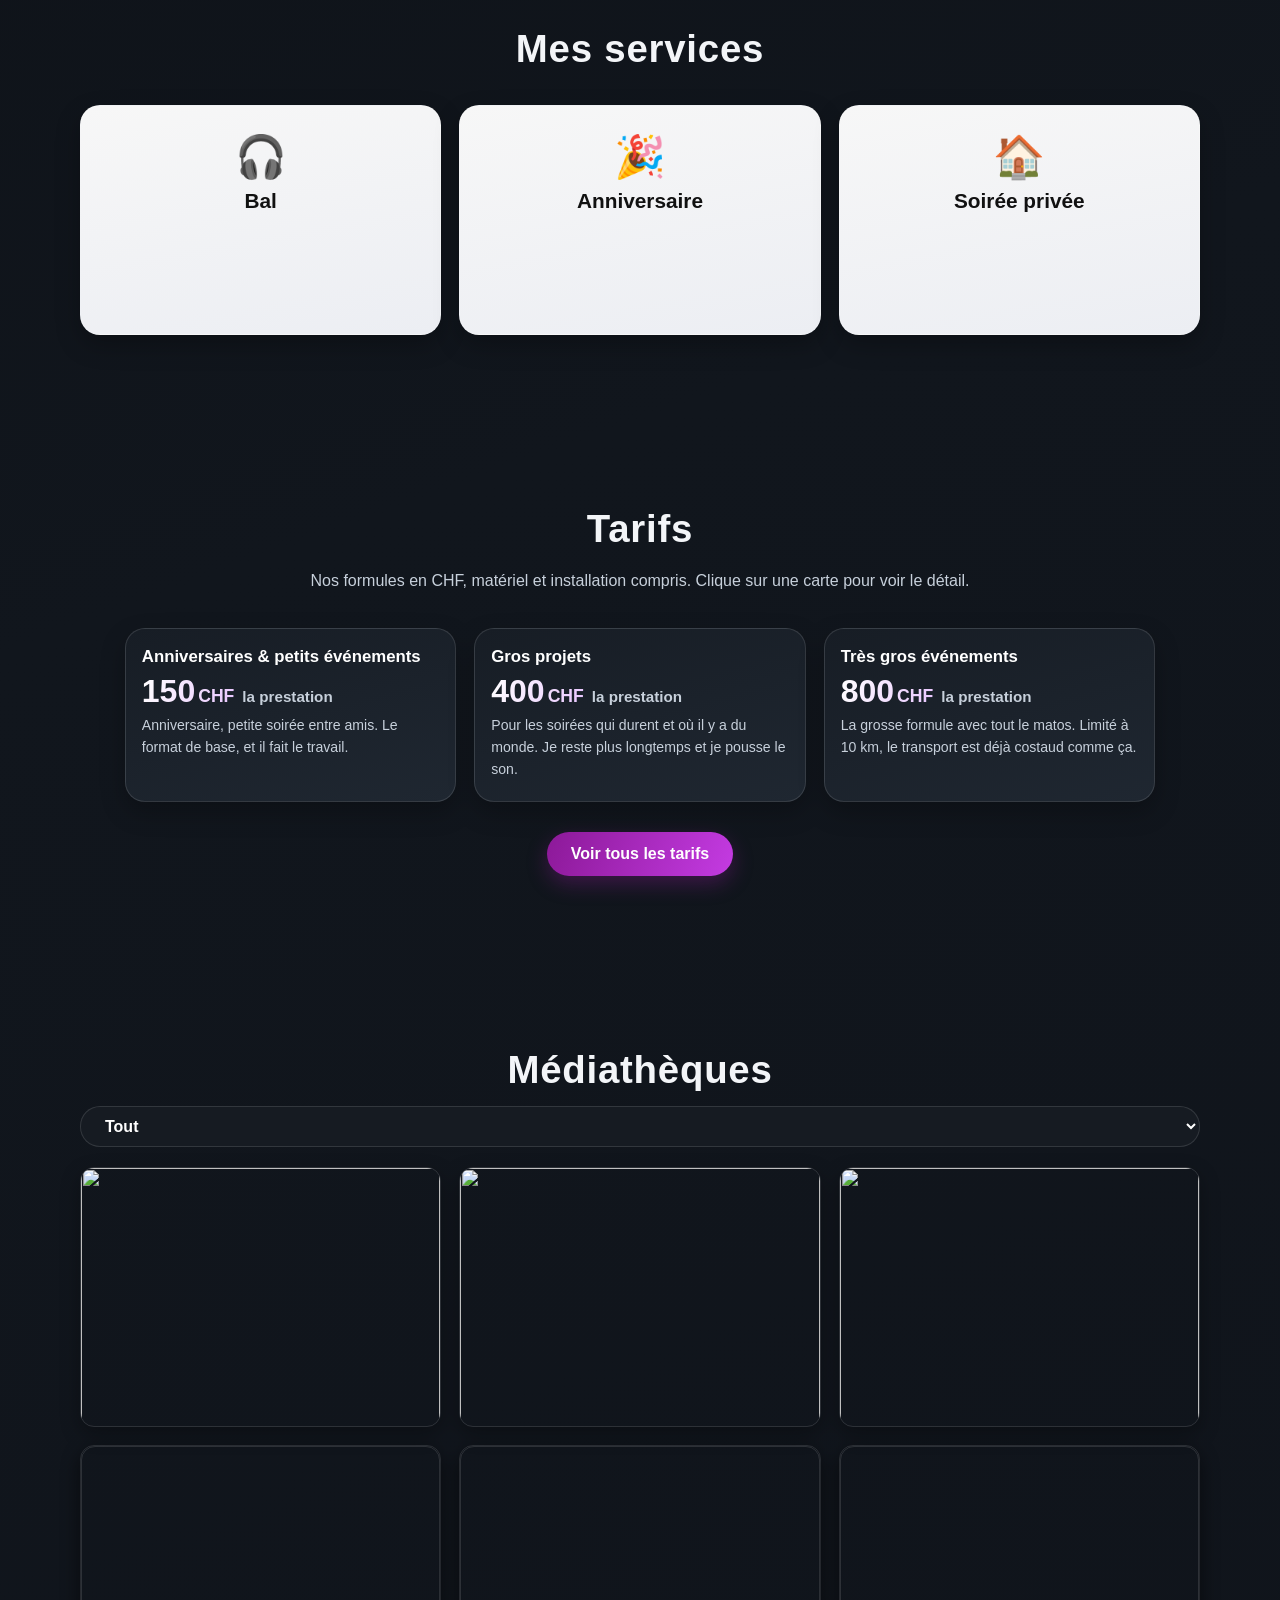
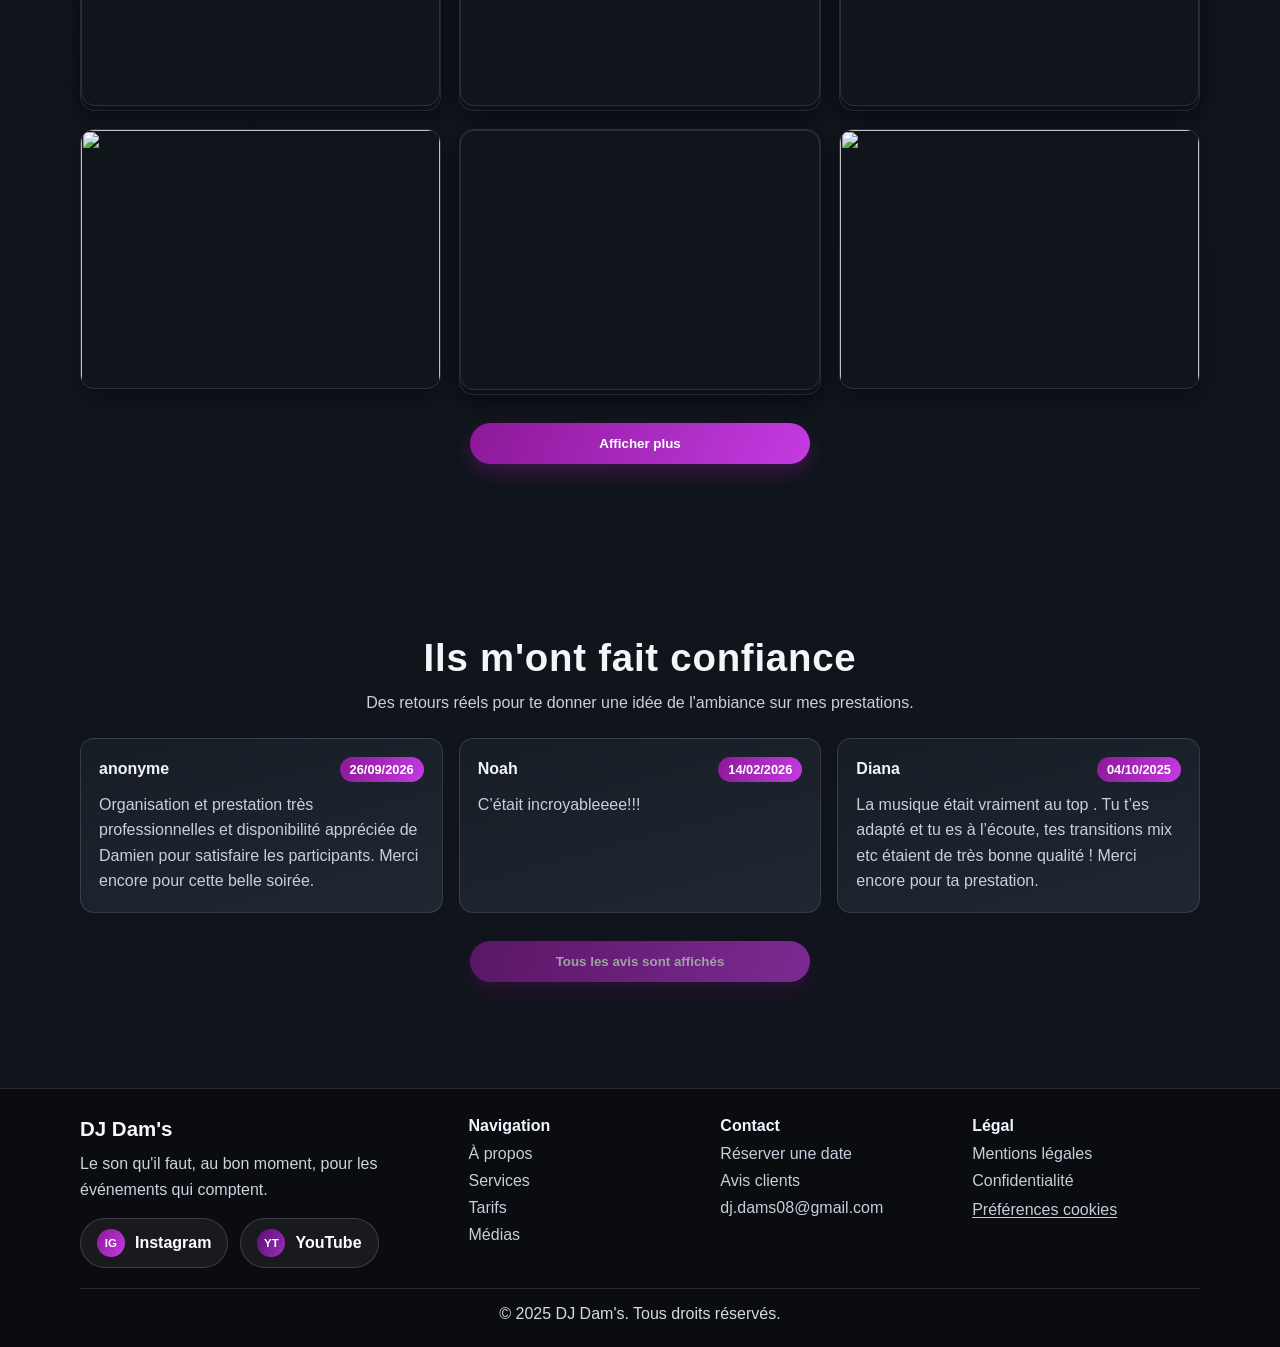
==== commit 5f063a4d: "Feat(index): menu ordonne et section tarifs sur l'accueil Menu aligné sur l'ordre de lecture (À prop" ====
--- a/index.html
+++ b/index.html
@@ -14,10 +14,10 @@
 <body>
   <header>
     <div class="containerh">
-      <div class="logo">
-        <img src="./media/img/logo.png" alt="Logo">
+      <a class="logo" href="./index.html">
+        <img src="./media/img/logo.png" alt="Logo DJ Dam's">
         <h1>DJ Dam's</h1>
-      </div>
+      </a>
       <button class="menu-toggle" type="button" aria-expanded="false" aria-controls="main-nav" aria-label="Ouvrir le menu">
         <span></span>
         <span></span>
@@ -26,9 +26,10 @@
       <nav id="main-nav">
         <a href="#about" class="scroll-link">À propos</a>
         <a href="#services" class="scroll-link">Services</a>
-        <a href="#gallery" class="scroll-link">Medias</a>
+        <a href="#tarifs" class="scroll-link">Tarifs</a>
+        <a href="#gallery" class="scroll-link">Médias</a>
         <a href="#reviews" class="scroll-link">Avis</a>
-        <a href="#contact" class="scroll-link">Contact</a>
+        <a href="./pages/contact.html">Contact</a>
       </nav>
     </div>
   </header>
@@ -41,7 +42,7 @@
         <p class="hero-subtitle">DJ local, contact direct, ambiance sur mesure: une expérience simple, claire et efficace pour ton événement.</p>
         
         <div class="hero-actions">
-          <a href="#contact" class="scroll-link btn">Réserve ta date</a>
+          <a href="./pages/contact.html" class="btn">Réserve ta date</a>
           <a href="#services" class="scroll-link btn btn-ghost">Voir les prestations</a>
         </div>
       </div>
@@ -59,7 +60,7 @@
         <p>Je ne vends pas juste une playlist : je prépare, j'écoute vos envies, et je fais en sorte que tout soit fluide
           du début à la fin. Mon but est simple : <b>que vous passiez une vraie bonne soirée</b>.</p>
         <p>Si tu veux une ambiance sérieuse, sans prise de tête, on en parle et je m'occupe du son.</p>
-        <a href="#contact" class="scroll-link teaser-cta">Contacte-moi -></a>
+        <a href="./pages/contact.html" class="teaser-cta">Contacte-moi -></a>
       </div>
       
       <img src="./media/img/logo.png" alt="moi">
@@ -98,6 +99,21 @@
       </div>
     </section>
 
+    <section id="tarifs" class="section home-pricing" data-aos="fade-up">
+      <div class="container">
+        <h3>Tarifs</h3>
+        <p class="home-pricing-intro">Nos formules en CHF, matériel et installation compris. Clique sur une carte pour
+          voir le détail.</p>
+
+        <div id="home-pricing-root" class="home-pricing-grid" aria-live="polite">
+          <p class="prices-loading">Chargement des tarifs…</p>
+        </div>
+
+        <div class="home-pricing-actions">
+          <a href="./pages/tarifs.html" class="btn">Voir tous les tarifs</a>
+        </div>
+      </div>
+    </section>
 
     <section class="gallery-section container" id="gallery" data-aos="fade-up">
       <h3>Médiathèques</h3>
@@ -125,61 +141,6 @@
     </section>
 
 
-
-    <section id="contact" class="section" data-aos="fade-up">
-      <div class="container">
-        <h3>Contact</h3>
-
-        <form id="contact-form" action="https://formsubmit.co/dj.dams08@gmail.com" method="POST">
-          <div class="form-group">
-            <label for="name">Nom complet *</label>
-            <input type="text" name="name" id="name" required placeholder="Ton nom complet">
-          </div>
-
-          <div class="form-group">
-            <label for="email">Email *</label>
-            <input type="email" name="email" required placeholder="Email">
-          </div>
-
-          <div class="form-group" style="position:relative;">
-            <label for="event-date">Date de l'événement *</label>
-            <input type="hidden" name="event_date" id="event-date" required>
-            <div id="date-display" class="date-display" role="button" tabindex="0" aria-label="Choisir une date">Choisir une date</div>
-            <div id="calendar-popup" class="calendar-popup">
-              <div class="cal-header">
-                <button type="button" id="cal-prev">◀</button>
-                <span id="calendar-month-year"></span>
-                <button type="button" id="cal-next">▶</button>
-              </div>
-              <div id="calendar-days" class="cal-grid"></div>
-              <div class="cal-legend">
-                <span><span class="dot free"></span> Libre</span>
-                <span><span class="dot busy-dot"></span> Occupé</span>
-                <span><span class="dot reserved-dot"></span> Réservé</span>
-              </div>
-            </div>
-          </div>
-
-          <div class="form-group">
-            <label for="location">Lieu de l'événement *</label>
-            <input type="text" name="location" id="location" required placeholder="Lieu de l'événement">
-          </div>
-
-          <div class="form-group">
-            <label for="message">Message *</label>
-            <textarea name="message" id="message" required
-              placeholder="Détails de l'événement. (ex : Mariage, environ 100 personnes)"></textarea>
-          </div>
-          <!-- <input type="hidden" name="_autoresponse" value="your custom message"> -->
-          <input type="hidden" name="_captcha" value="false">
-          <input type="hidden" name="_next" value="https://dj-dams.vercel.app/pages/merci.html">
-
-          <button type="submit">Envoyer</button>
-        </form>
-
-
-      </div>
-    </section>
 
   </main>
   <!------------------ Cookie ------------------>
@@ -249,12 +210,13 @@
           <h4>Navigation</h4>
           <a href="#about" class="scroll-link">À propos</a>
           <a href="#services" class="scroll-link">Services</a>
+          <a href="./pages/tarifs.html">Tarifs</a>
           <a href="#gallery" class="scroll-link">Médias</a>
         </div>
 
         <div class="footer-column">
           <h4>Contact</h4>
-          <a href="#contact" class="scroll-link">Réserver une date</a>
+          <a href="./pages/contact.html">Réserver une date</a>
           <a href="#reviews" class="scroll-link">Avis clients</a>
           <a href="mailto:dj.dams08@gmail.com">dj.dams08@gmail.com</a>
         </div>
@@ -275,6 +237,7 @@
   <script src="./media/js/reviews.js"></script>
   <script src="./media/js/cookie.js"></script>
   <script src="./media/js/calendar.js"></script>
+  <script src="./media/js/prices.js"></script>
   <script src="https://unpkg.com/aos@2.3.1/dist/aos.js"></script>
   <script>
     AOS.init({
--- a/media/css/acceuil.css
+++ b/media/css/acceuil.css
@@ -87,6 +87,7 @@
   display: flex;
   align-items: center;
   gap: 12px;
+  text-decoration: none;
 }
 
 .logo img {
@@ -155,6 +156,7 @@
   background: rgba(255, 255, 255, 0.08);
   border-color: rgba(255, 255, 255, 0.14);
 }
+
 
 .hero {
   min-height: min(86vh, 780px);
@@ -453,6 +455,149 @@
   grid-column: 1 / -1;
   text-align: center;
   color: #d4d9e0;
+}
+
+/* ── Prix (partagé : accueil + page tarifs) ── */
+.price-line {
+  display: flex;
+  align-items: baseline;
+  gap: 8px;
+  flex-wrap: wrap;
+}
+
+.price-amount {
+  font-size: clamp(2.1rem, 4vw, 2.6rem);
+  font-weight: 800;
+  line-height: 1;
+  background: linear-gradient(110deg, #ffffff, #e9c6ff);
+  -webkit-background-clip: text;
+  background-clip: text;
+  color: transparent;
+}
+
+.price-amount .price-currency {
+  font-size: 0.55em;
+  margin-left: 3px;
+}
+
+.price-amount.is-text {
+  font-size: clamp(1.4rem, 3vw, 1.7rem);
+  background: none;
+  color: #f3f5f8;
+  -webkit-text-fill-color: #f3f5f8;
+}
+
+.price-unit {
+  color: var(--text-soft);
+  font-size: 0.95rem;
+  font-weight: 600;
+}
+
+.price-old {
+  color: #9aa6b5;
+  font-size: 1rem;
+  text-decoration: line-through;
+}
+
+.prices-loading,
+.prices-empty {
+  padding: 46px 0;
+  text-align: center;
+  color: var(--text-soft);
+  font-size: 1.05rem;
+}
+
+.prices-error {
+  padding: 40px 22px;
+  text-align: center;
+  border: 1px dashed rgba(255, 255, 255, 0.22);
+  border-radius: var(--radius-lg);
+  color: var(--text-soft);
+}
+
+.prices-error p {
+  margin: 0 0 8px;
+}
+
+.prices-error a {
+  color: #d88bff;
+}
+
+/* ── Section tarifs de l'accueil ── */
+.home-pricing-intro {
+  max-width: 720px;
+  margin: 0 auto 34px;
+  text-align: center;
+  color: var(--text-soft);
+  line-height: 1.7;
+}
+
+.home-pricing-grid {
+  display: grid;
+  grid-template-columns: repeat(auto-fit, minmax(min(100%, 230px), 1fr));
+  gap: 18px;
+}
+
+.home-price-card {
+  display: flex;
+  flex-direction: column;
+  overflow: hidden;
+  text-decoration: none;
+  color: inherit;
+  border: 1px solid var(--line);
+  border-radius: var(--radius-lg);
+  background: linear-gradient(165deg, #171d25, #1f2731);
+  box-shadow: 0 10px 24px rgba(0, 0, 0, 0.25);
+  transition: transform 0.2s ease, border-color 0.2s ease;
+}
+
+.home-price-card:hover {
+  transform: translateY(-4px);
+  border-color: rgba(196, 59, 226, 0.45);
+}
+
+.home-price-card img {
+  display: block;
+  width: 100%;
+  height: 150px;
+  object-fit: cover;
+}
+
+.home-price-card-body {
+  display: flex;
+  flex-direction: column;
+  gap: 8px;
+  padding: 18px 16px 20px;
+}
+
+.home-price-name {
+  margin: 0;
+  font-size: 1.05rem;
+  color: #fff;
+}
+
+.home-price-card .price-amount {
+  font-size: clamp(1.6rem, 3vw, 2rem);
+}
+
+.home-price-desc {
+  margin: 0;
+  color: var(--text-soft);
+  font-size: 0.88rem;
+  line-height: 1.55;
+  display: -webkit-box;
+  -webkit-line-clamp: 3;
+  -webkit-box-orient: vertical;
+  overflow: hidden;
+}
+
+.home-pricing-actions {
+  margin-top: 30px;
+  text-align: center;
+}
+
+.home-pricing-actions .btn {
+  text-decoration: none;
 }
 
 #contact.section {
@@ -943,32 +1088,8 @@
   }
 }
 
-@media (max-width: 768px) {
-  :root {
-    --header-height: 84px;
-  }
-
-  .containerh {
-    justify-content: space-between;
-    text-align: left;
-    flex-wrap: nowrap;
-    min-height: var(--header-height);
-    padding: 10px 0;
-  }
-
-  .logo {
-    gap: 10px;
-  }
-
-  .logo img {
-    width: 50px;
-    height: 50px;
-  }
-
-  h1 {
-    font-size: 1.3rem;
-  }
-
+/* Menu : burger dès que la barre de liens risque de se casser (6 liens) */
+@media (max-width: 940px) {
   .menu-toggle {
     display: inline-block;
     z-index: 1002;
@@ -1017,6 +1138,33 @@
   body.nav-open .menu-toggle span:nth-child(3) {
     transform: translateY(-7px) rotate(-45deg);
   }
+}
+
+@media (max-width: 768px) {
+  :root {
+    --header-height: 84px;
+  }
+
+  .containerh {
+    justify-content: space-between;
+    text-align: left;
+    flex-wrap: nowrap;
+    min-height: var(--header-height);
+    padding: 10px 0;
+  }
+
+  .logo {
+    gap: 10px;
+  }
+
+  .logo img {
+    width: 50px;
+    height: 50px;
+  }
+
+  h1 {
+    font-size: 1.3rem;
+  }
 
   .hero {
     min-height: 72vh;
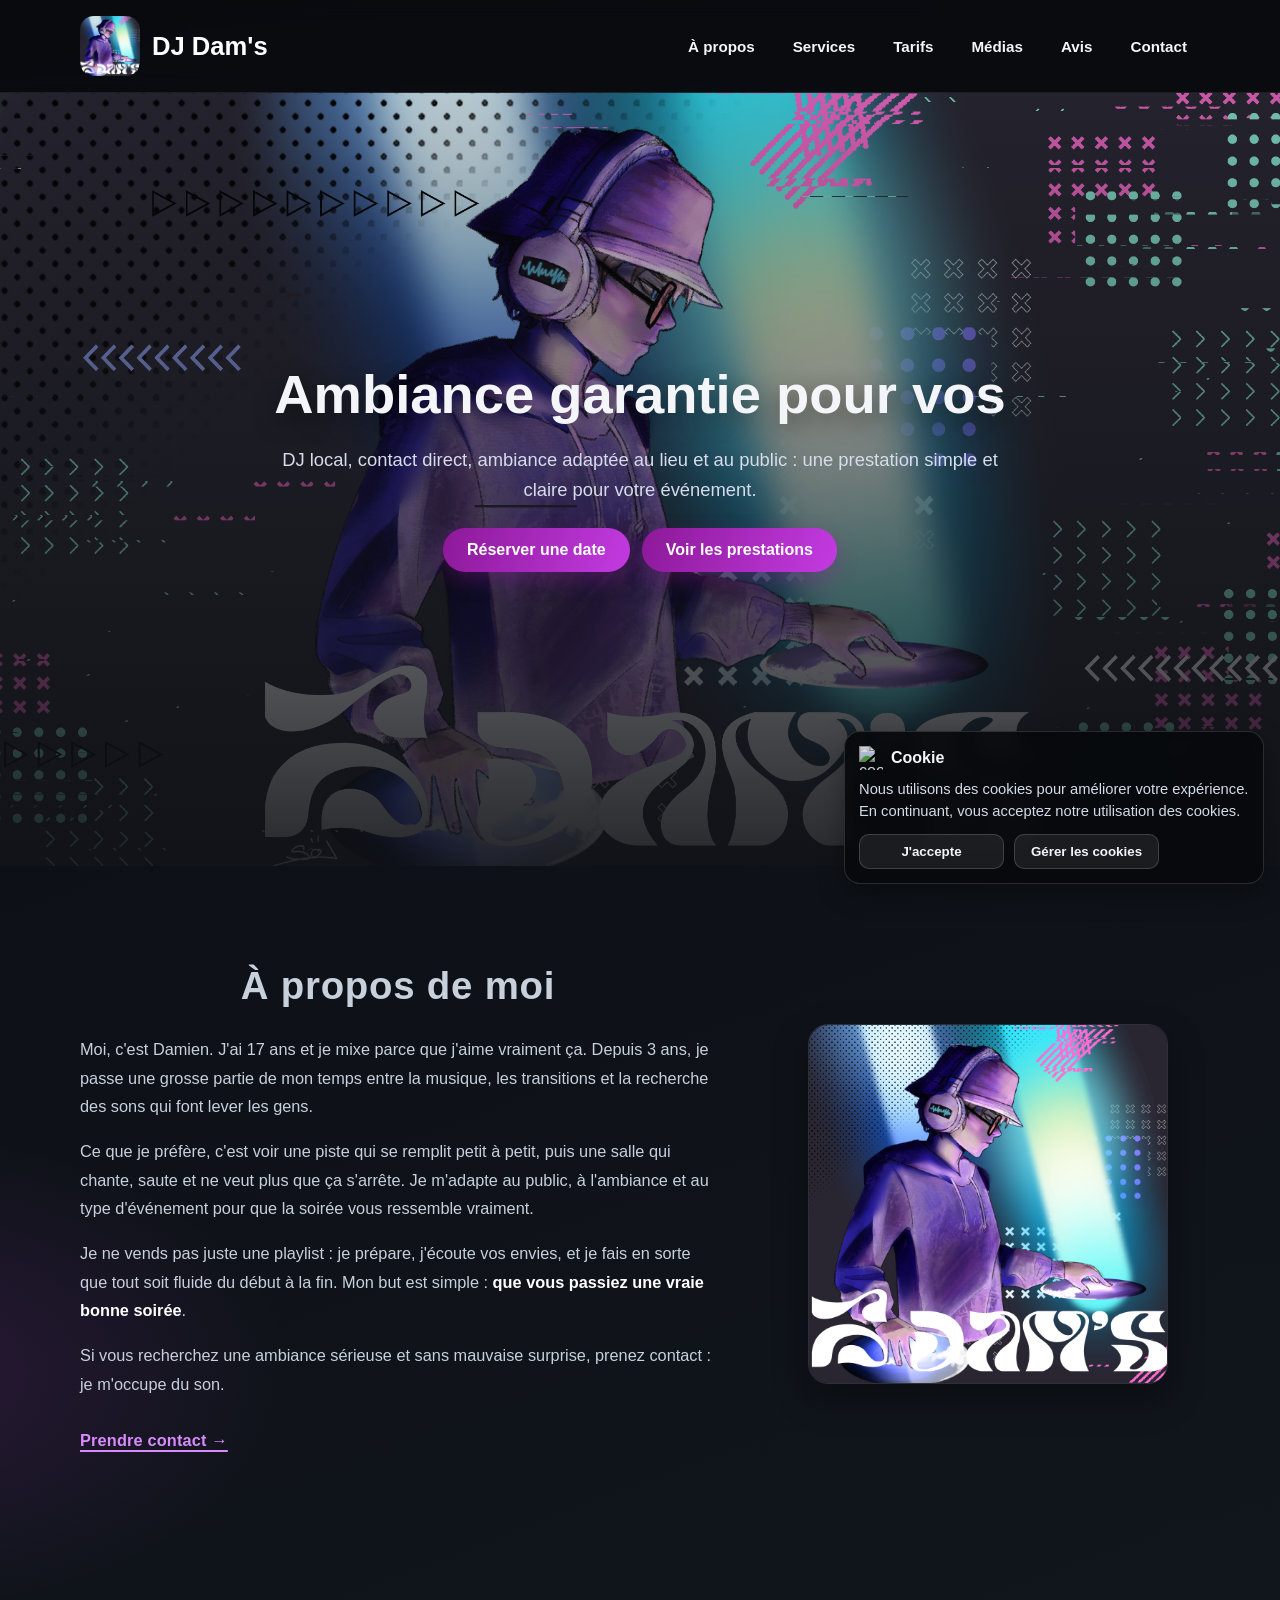
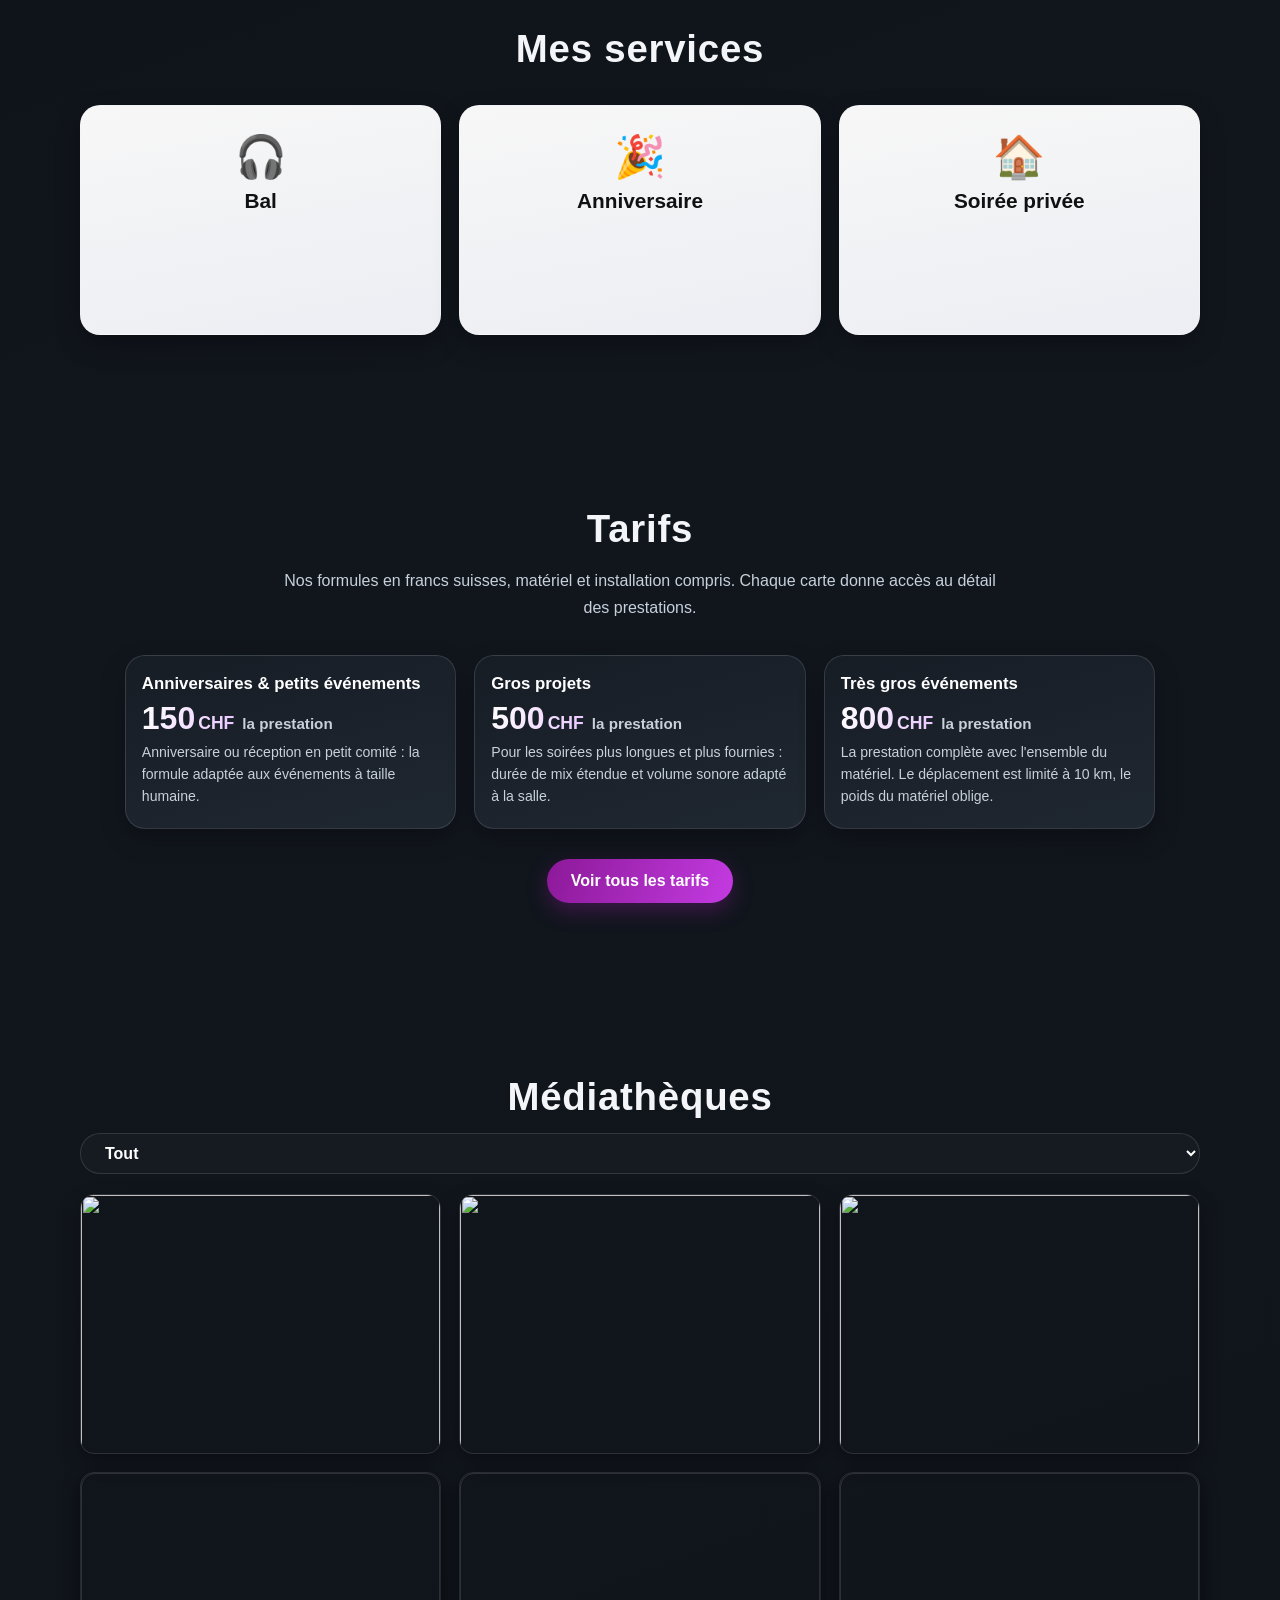
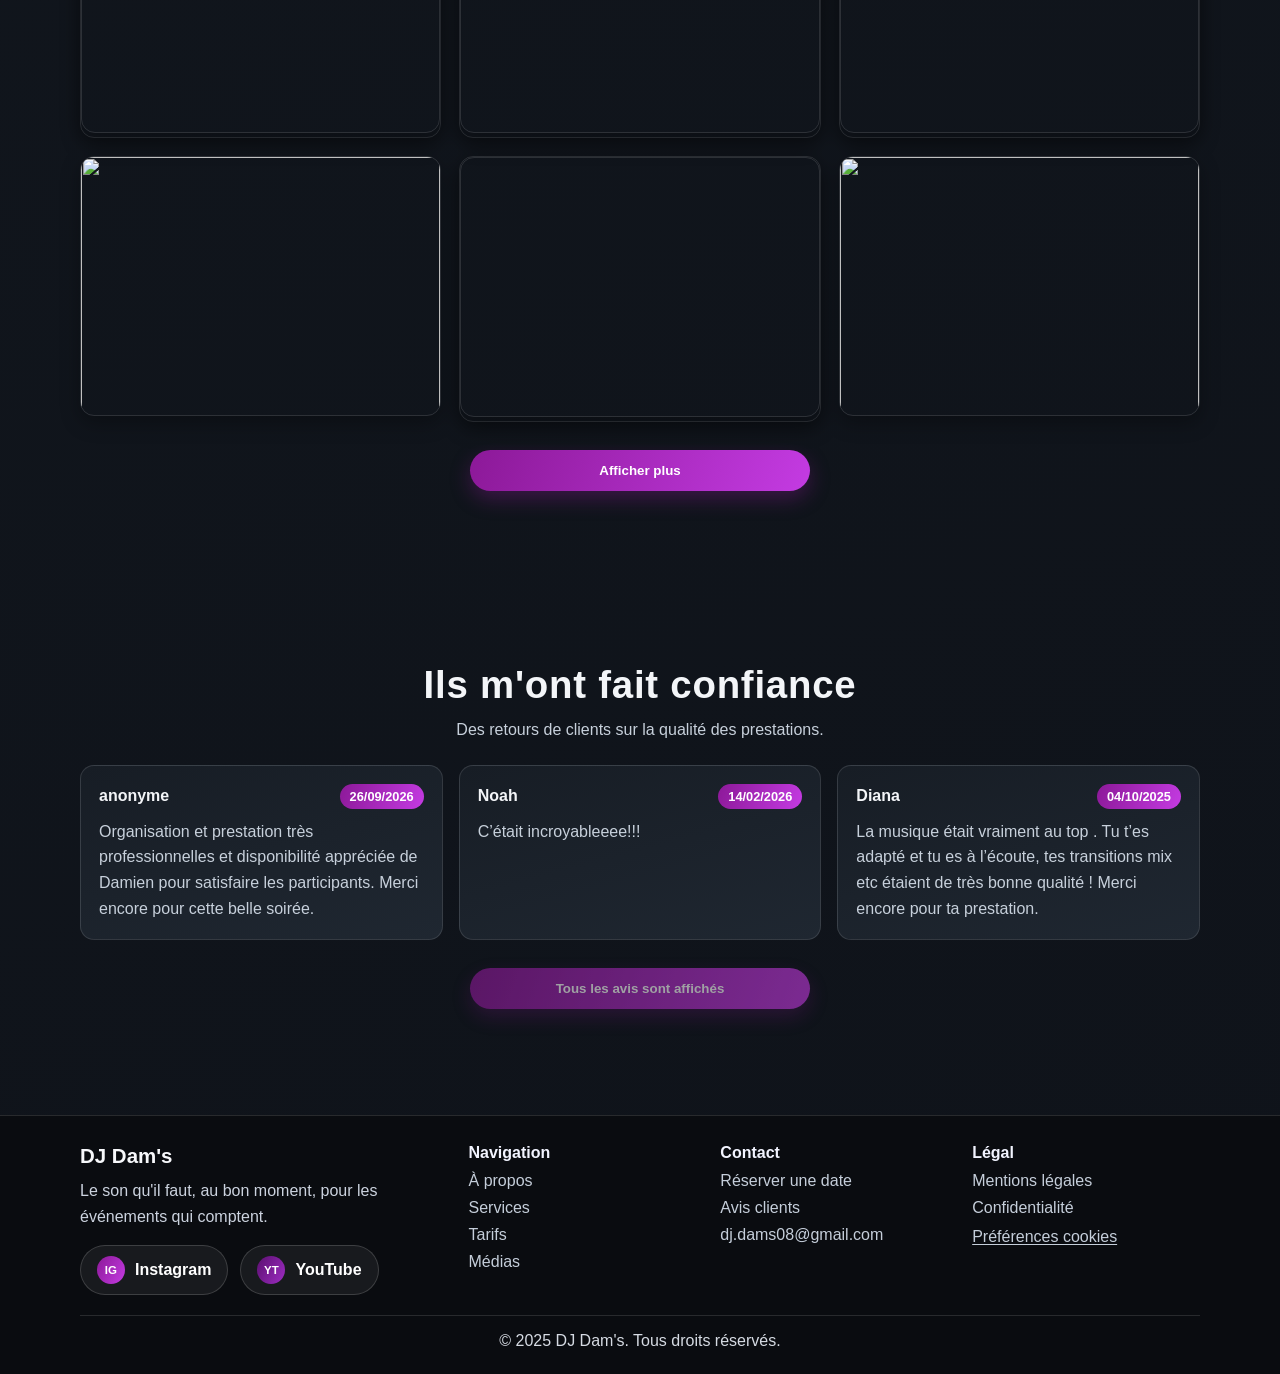
==== commit b4665b98: "Chore(site): textes au registre client, plus de tutoiement Accueil, tarifs, contact, merci et JSON r" ====
--- a/index.html
+++ b/index.html
@@ -39,10 +39,10 @@
       <div class="container">
         <h2>Ambiance garantie pour vos </h2>
         <h2><span id="typed"></span></h2>
-        <p class="hero-subtitle">DJ local, contact direct, ambiance sur mesure: une expérience simple, claire et efficace pour ton événement.</p>
+        <p class="hero-subtitle">DJ local, contact direct, ambiance adaptée au lieu et au public : une prestation simple et claire pour votre événement.</p>
         
         <div class="hero-actions">
-          <a href="./pages/contact.html" class="btn">Réserve ta date</a>
+          <a href="./pages/contact.html" class="btn">Réserver une date</a>
           <a href="#services" class="scroll-link btn btn-ghost">Voir les prestations</a>
         </div>
       </div>
@@ -59,8 +59,8 @@
           ressemble vraiment.</p>
         <p>Je ne vends pas juste une playlist : je prépare, j'écoute vos envies, et je fais en sorte que tout soit fluide
           du début à la fin. Mon but est simple : <b>que vous passiez une vraie bonne soirée</b>.</p>
-        <p>Si tu veux une ambiance sérieuse, sans prise de tête, on en parle et je m'occupe du son.</p>
-        <a href="./pages/contact.html" class="teaser-cta">Contacte-moi -></a>
+        <p>Si vous recherchez une ambiance sérieuse et sans mauvaise surprise, prenez contact : je m'occupe du son.</p>
+        <a href="./pages/contact.html" class="teaser-cta">Prendre contact →</a>
       </div>
       
       <img src="./media/img/logo.png" alt="moi">
@@ -75,24 +75,24 @@
             <div class="icon">🎧</div>
             <h4>Bal</h4>
             <div class="info">
-              Ambiance garantie pour tous les âges ! Playlist sur mesure, enchaînements fluides et moments mémorables
-              jusqu’au bout de la nuit.
+              Playlist construite selon votre public, enchaînements fluides et ambiance maintenue jusqu’à la fin de
+              la soirée.
             </div>
           </div>
           <div class="card" data-aos="fade-up">
             <div class="icon">🎉</div>
             <h4>Anniversaire</h4>
             <div class="info">
-              Une ambiance festive pour célébrer comme il se doit ! Animations, musique personnalisée, et souvenirs
-              inoubliables au rendez-vous.
+              Une soirée de célébration avec une musique adaptée à chaque temps fort : entrée, discours, gâteau et
+              temps de danse.
             </div>
           </div>
           <div class="card" data-aos="fade-up">
             <div class="icon">🏠</div>
             <h4>Soirée privée</h4>
             <div class="info">
-              Que ce soit dans un salon ou un jardin, je transforme ton espace en véritable dancefloor. Ambiance
-              sur-mesure garantie !
+              Salon ou jardin, le lieu est équipé pour devenir une piste de danse, avec le matériel adapté à
+              l’espace disponible.
             </div>
           </div>
         </div>
@@ -102,8 +102,8 @@
     <section id="tarifs" class="section home-pricing" data-aos="fade-up">
       <div class="container">
         <h3>Tarifs</h3>
-        <p class="home-pricing-intro">Nos formules en CHF, matériel et installation compris. Clique sur une carte pour
-          voir le détail.</p>
+        <p class="home-pricing-intro">Nos formules en francs suisses, matériel et installation compris. Chaque carte donne
+          accès au détail des prestations.</p>
 
         <div id="home-pricing-root" class="home-pricing-grid" aria-live="polite">
           <p class="prices-loading">Chargement des tarifs…</p>
@@ -134,7 +134,7 @@
 
     <section id="reviews" class="reviews-section container" data-aos="fade-up">
       <h3>Ils m'ont fait confiance</h3>
-      <p class="reviews-intro">Des retours réels pour te donner une idée de l'ambiance sur mes prestations.</p>
+      <p class="reviews-intro">Des retours de clients sur la qualité des prestations.</p>
 
       <div id="reviews-container" class="reviews-grid" aria-live="polite"></div>
       <button id="reviews-load-more-btn" type="button">Afficher plus d'avis</button>
@@ -154,7 +154,7 @@
 
       </div>
 
-      <p>Nous utilisons des cookies pour améliorer ton expérience. En continuant, tu acceptes notre utilisation des
+      <p>Nous utilisons des cookies pour améliorer votre expérience. En continuant, vous acceptez notre utilisation des
         cookies.</p>
       <div class="buttonmesage">
         <button id="accept-cookies-btn">J'accepte</button>
@@ -174,10 +174,10 @@
           collecte pour de la pub ou analyse.</p>
         <hr>
         <label><input type="checkbox" name="analytics"> Cookies analytics</label>
-        <p>Ils analysent ton usage du site pour améliorer l’expérience. Données anonymes uniquement.</p>
+        <p>Ils analysent votre usage du site pour améliorer l’expérience. Données anonymes uniquement.</p>
         <hr>
         <label><input type="checkbox" name="marketing"> Cookies marketing</label>
-        <p>Utilisés pour afficher des pubs ciblées et adaptées à tes centres d’intérêt.</p>
+        <p>Utilisés pour afficher des pubs ciblées et adaptées à vos centres d’intérêt.</p>
 
         <div class="buttons">
           <button type="submit">Valider</button>
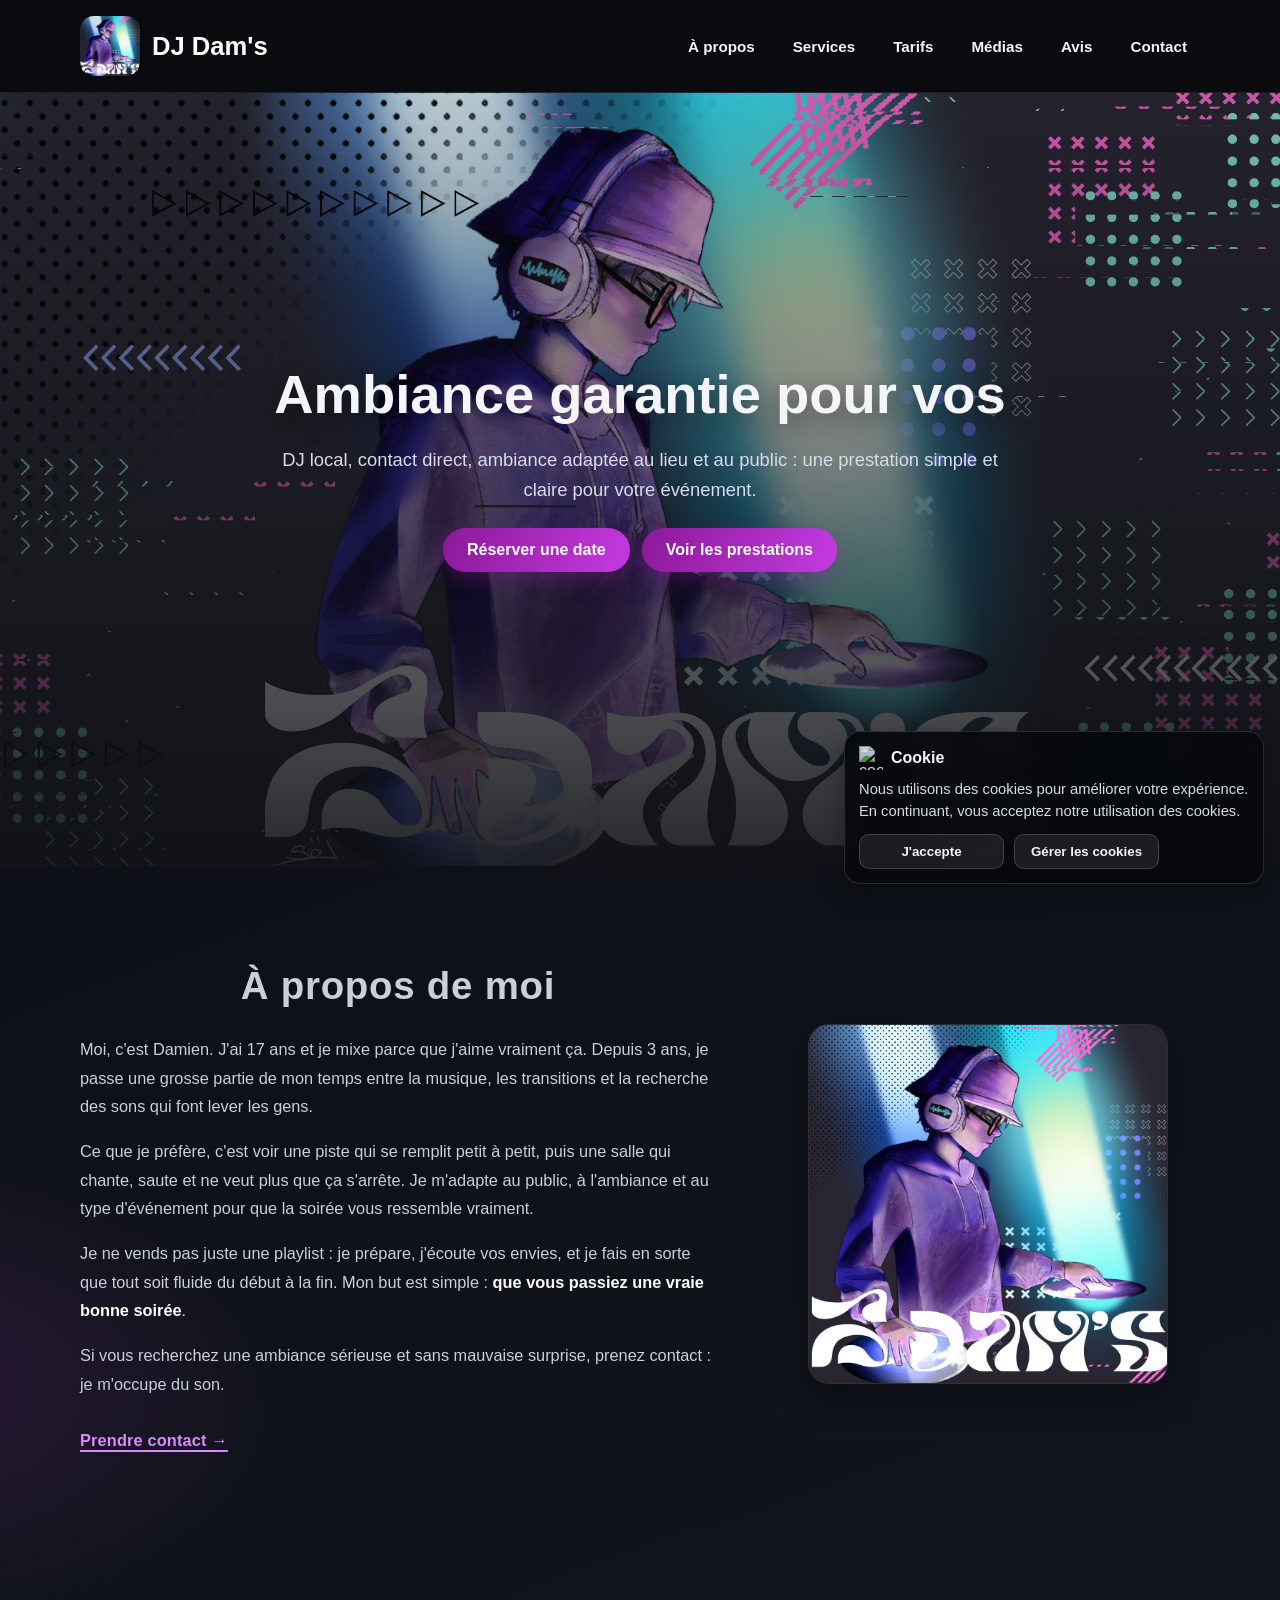
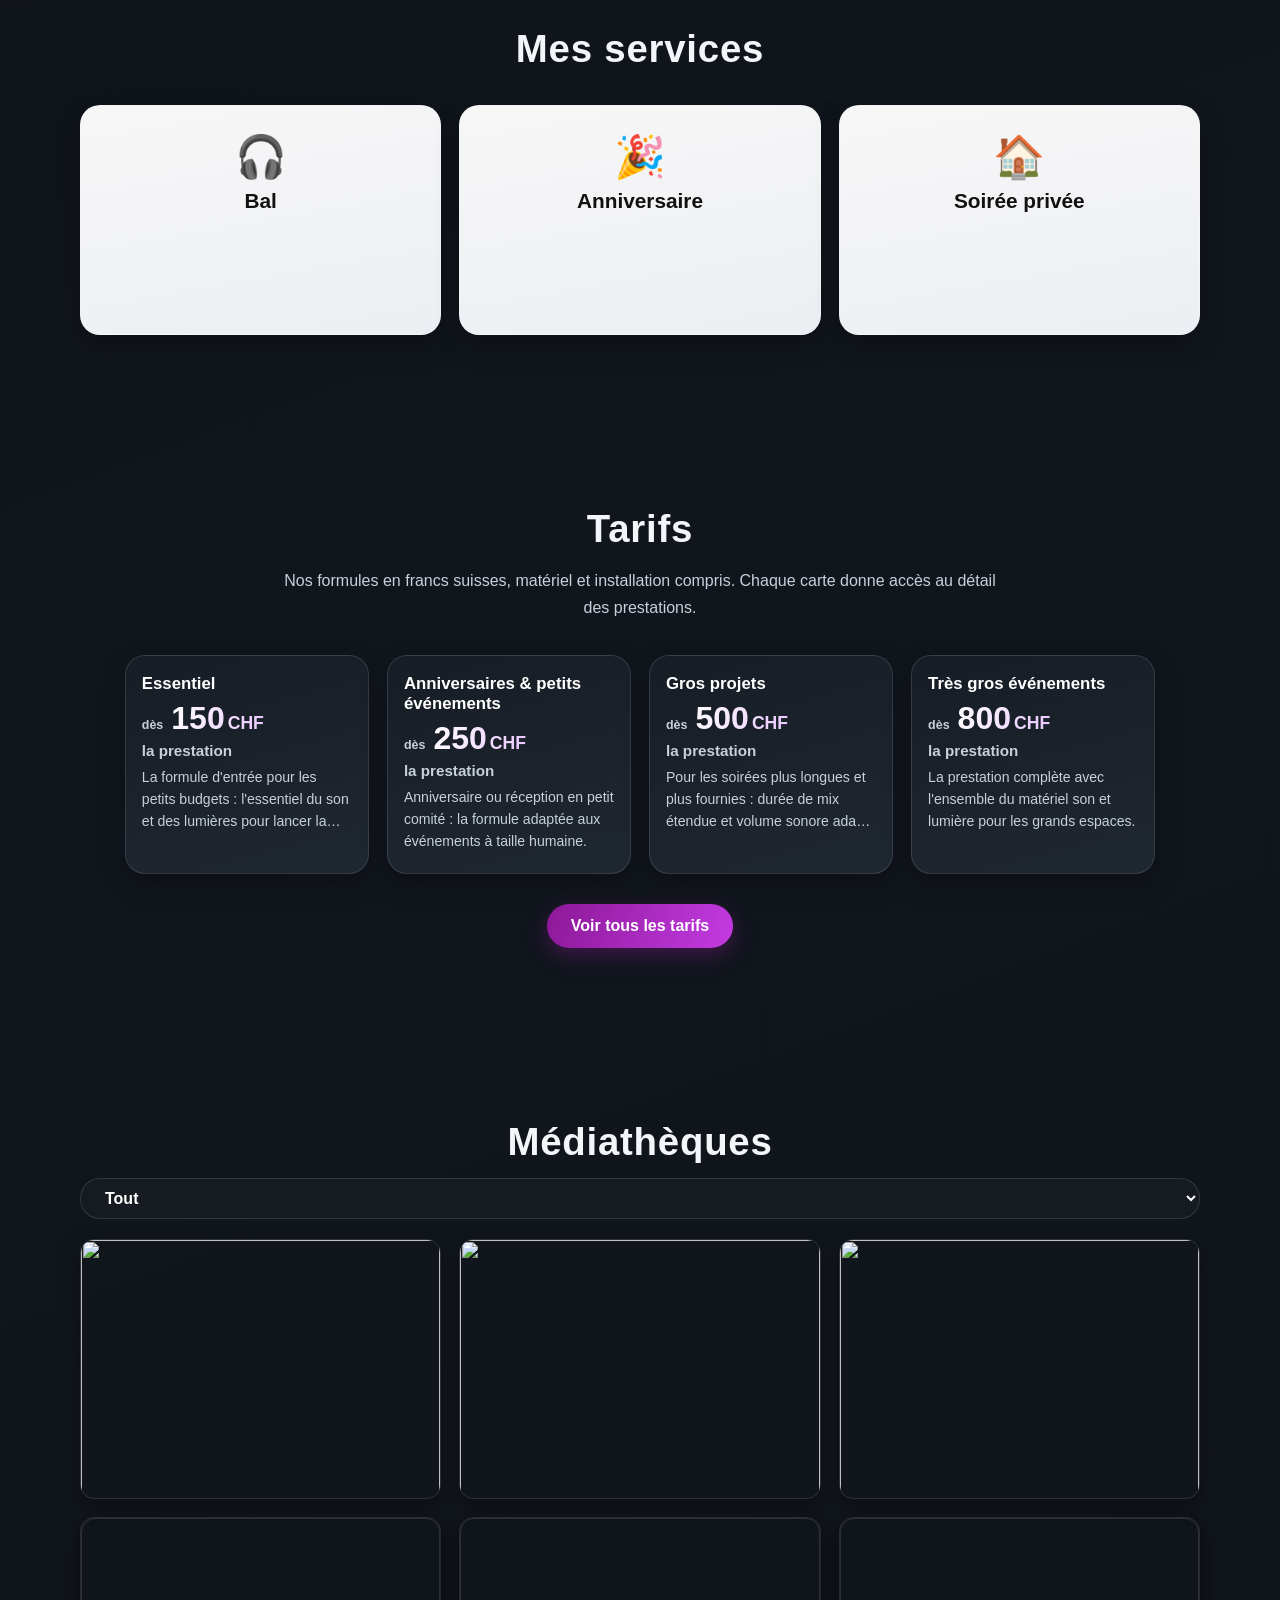
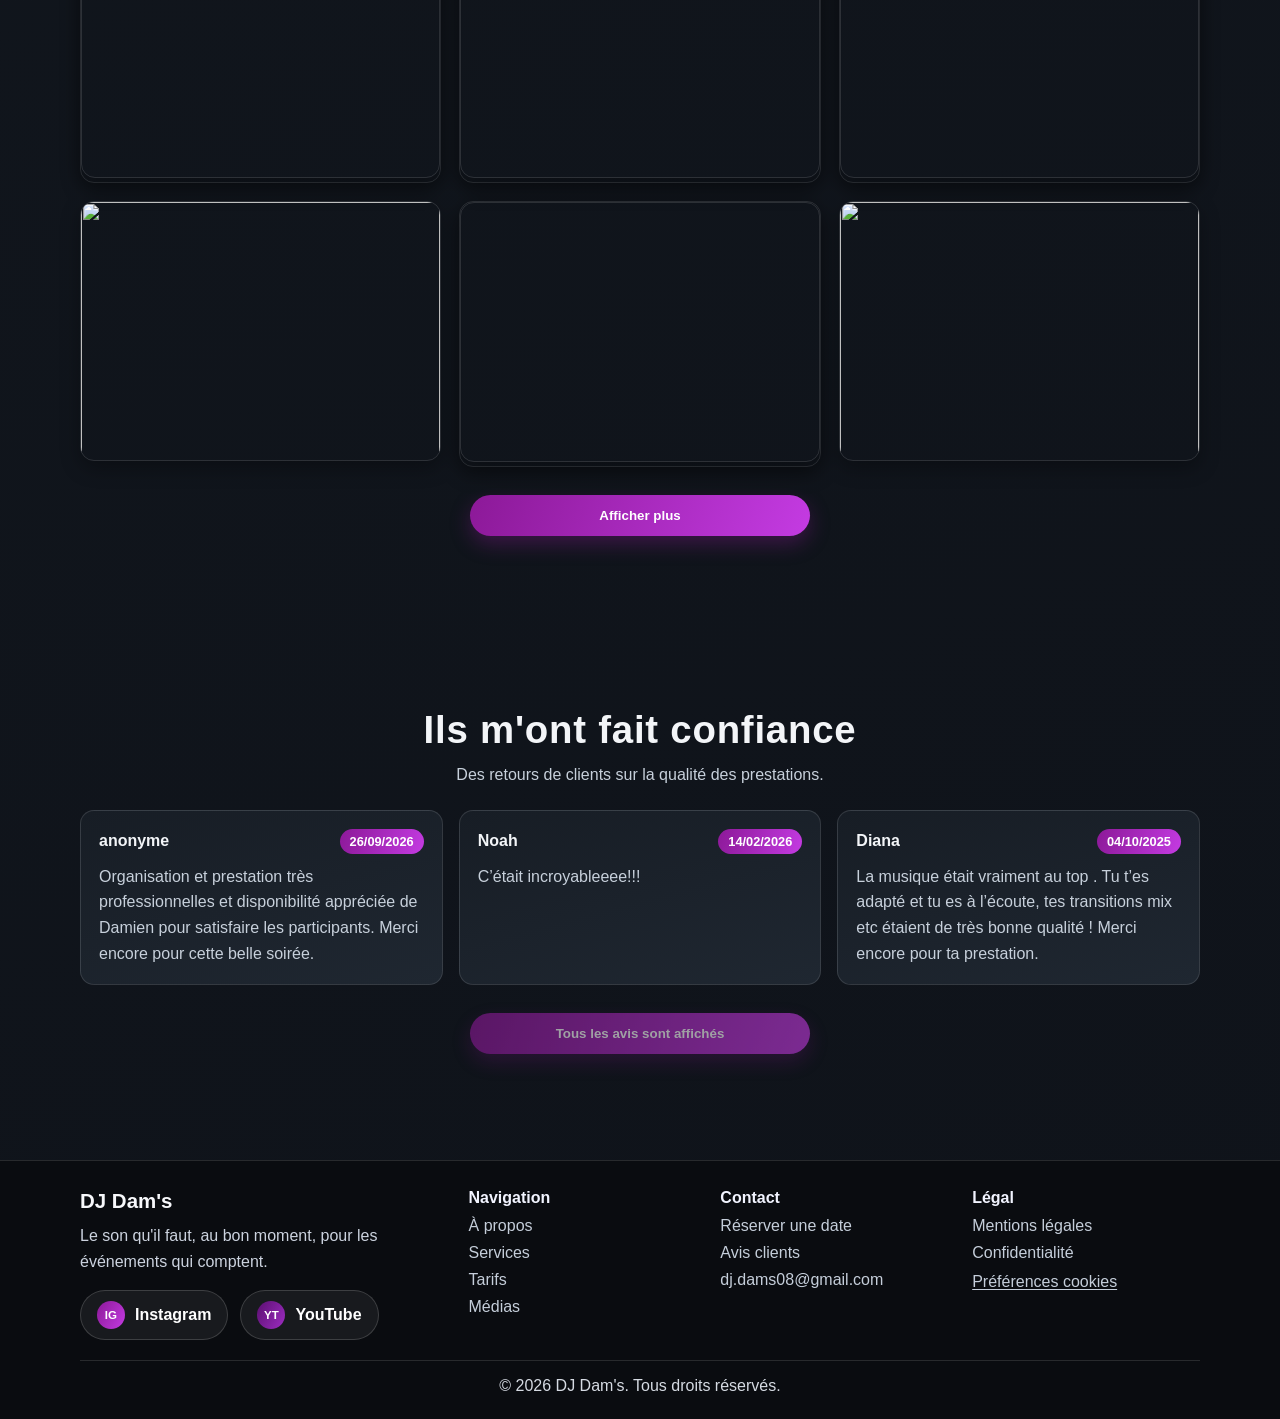
==== commit 572412ac: "Chore(site): copyright 2026 et meta tarifs alignee sur 4 forfaits Les trois pieds de page passent a " ====
--- a/index.html
+++ b/index.html
@@ -229,7 +229,7 @@
         </div>
       </div>
 
-      <p class="footer-copy">&copy; 2025 DJ Dam's. Tous droits réservés.</p>
+      <p class="footer-copy">&copy; 2026 DJ Dam's. Tous droits réservés.</p>
     </div>
   </footer>
   <script src="./media/js/scroll.js"></script>
--- a/media/css/acceuil.css
+++ b/media/css/acceuil.css
@@ -491,6 +491,14 @@
   color: var(--text-soft);
   font-size: 0.95rem;
   font-weight: 600;
+}
+
+/* "dès" devant le prix : tout petit, aligné sur la baseline du montant */
+.price-prefix {
+  font-size: 0.78rem;
+  font-weight: 700;
+  color: var(--text-soft);
+  text-transform: lowercase;
 }
 
 .price-old {
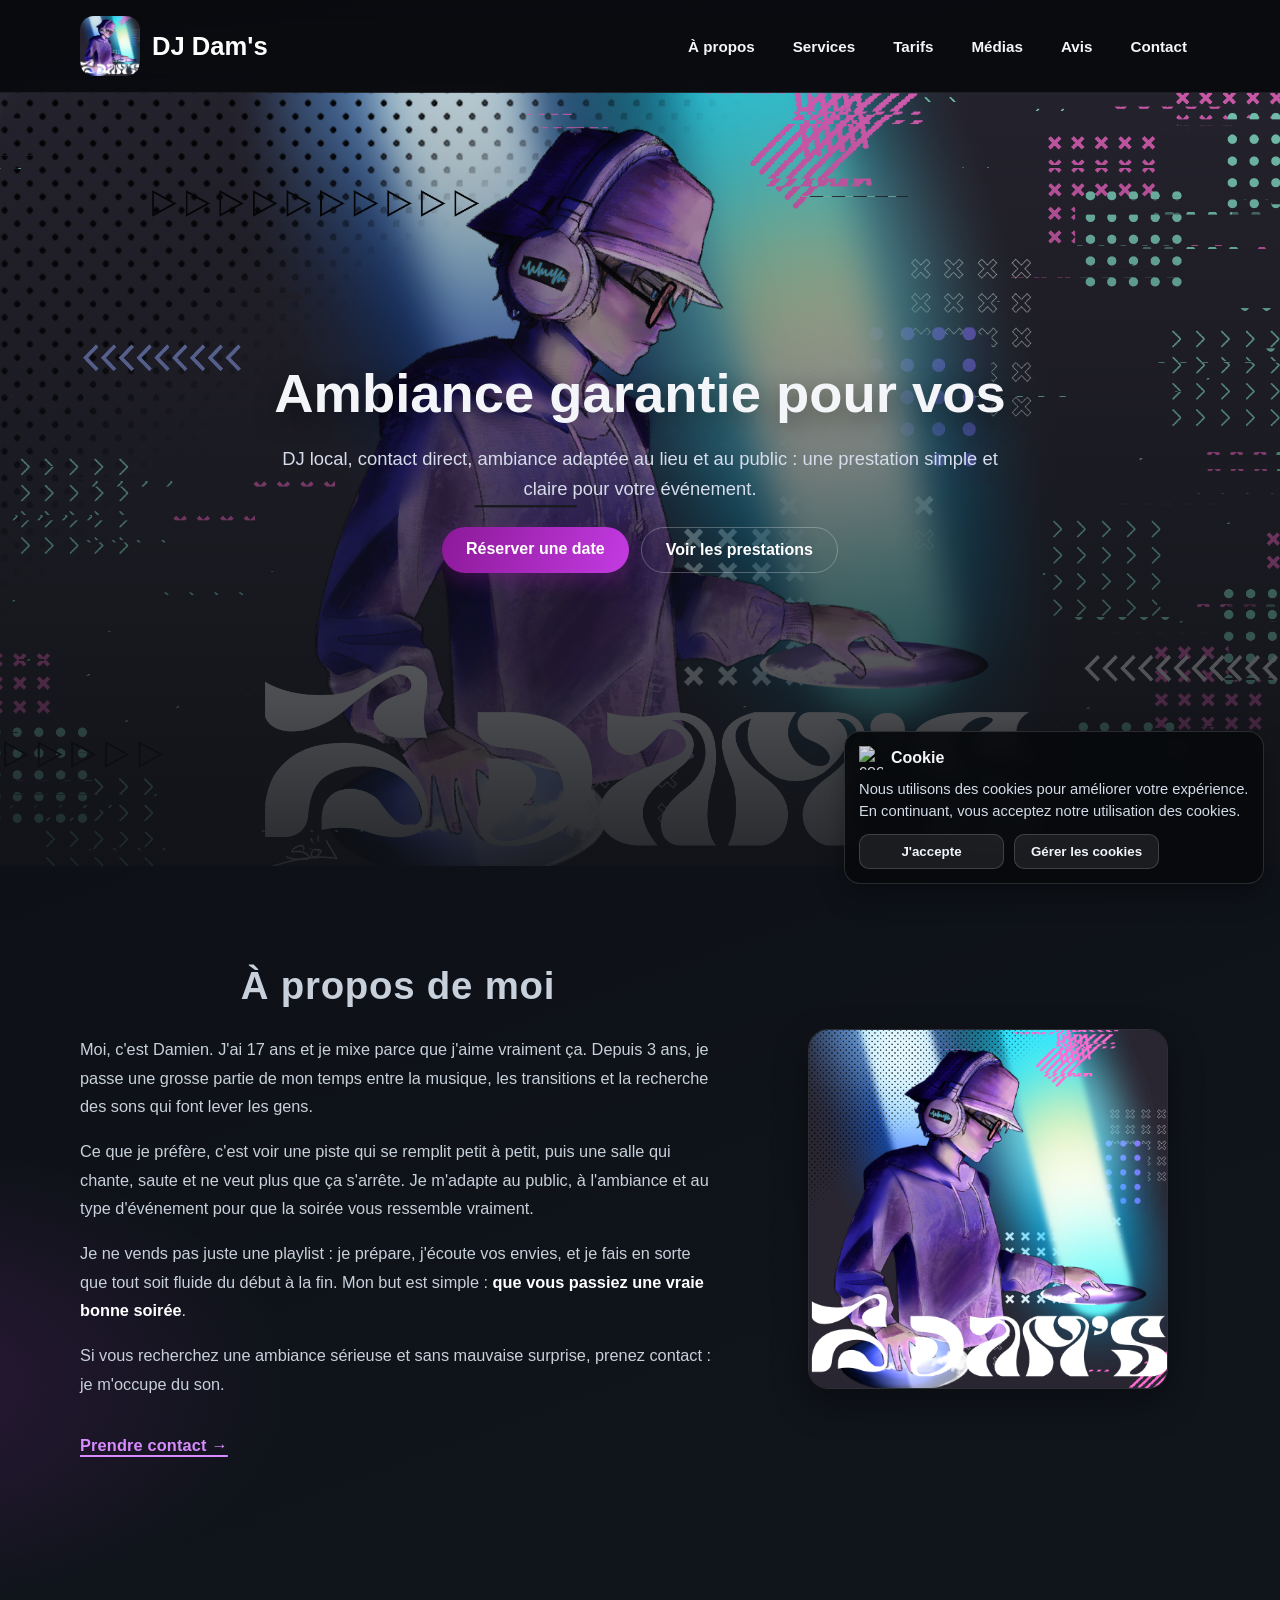
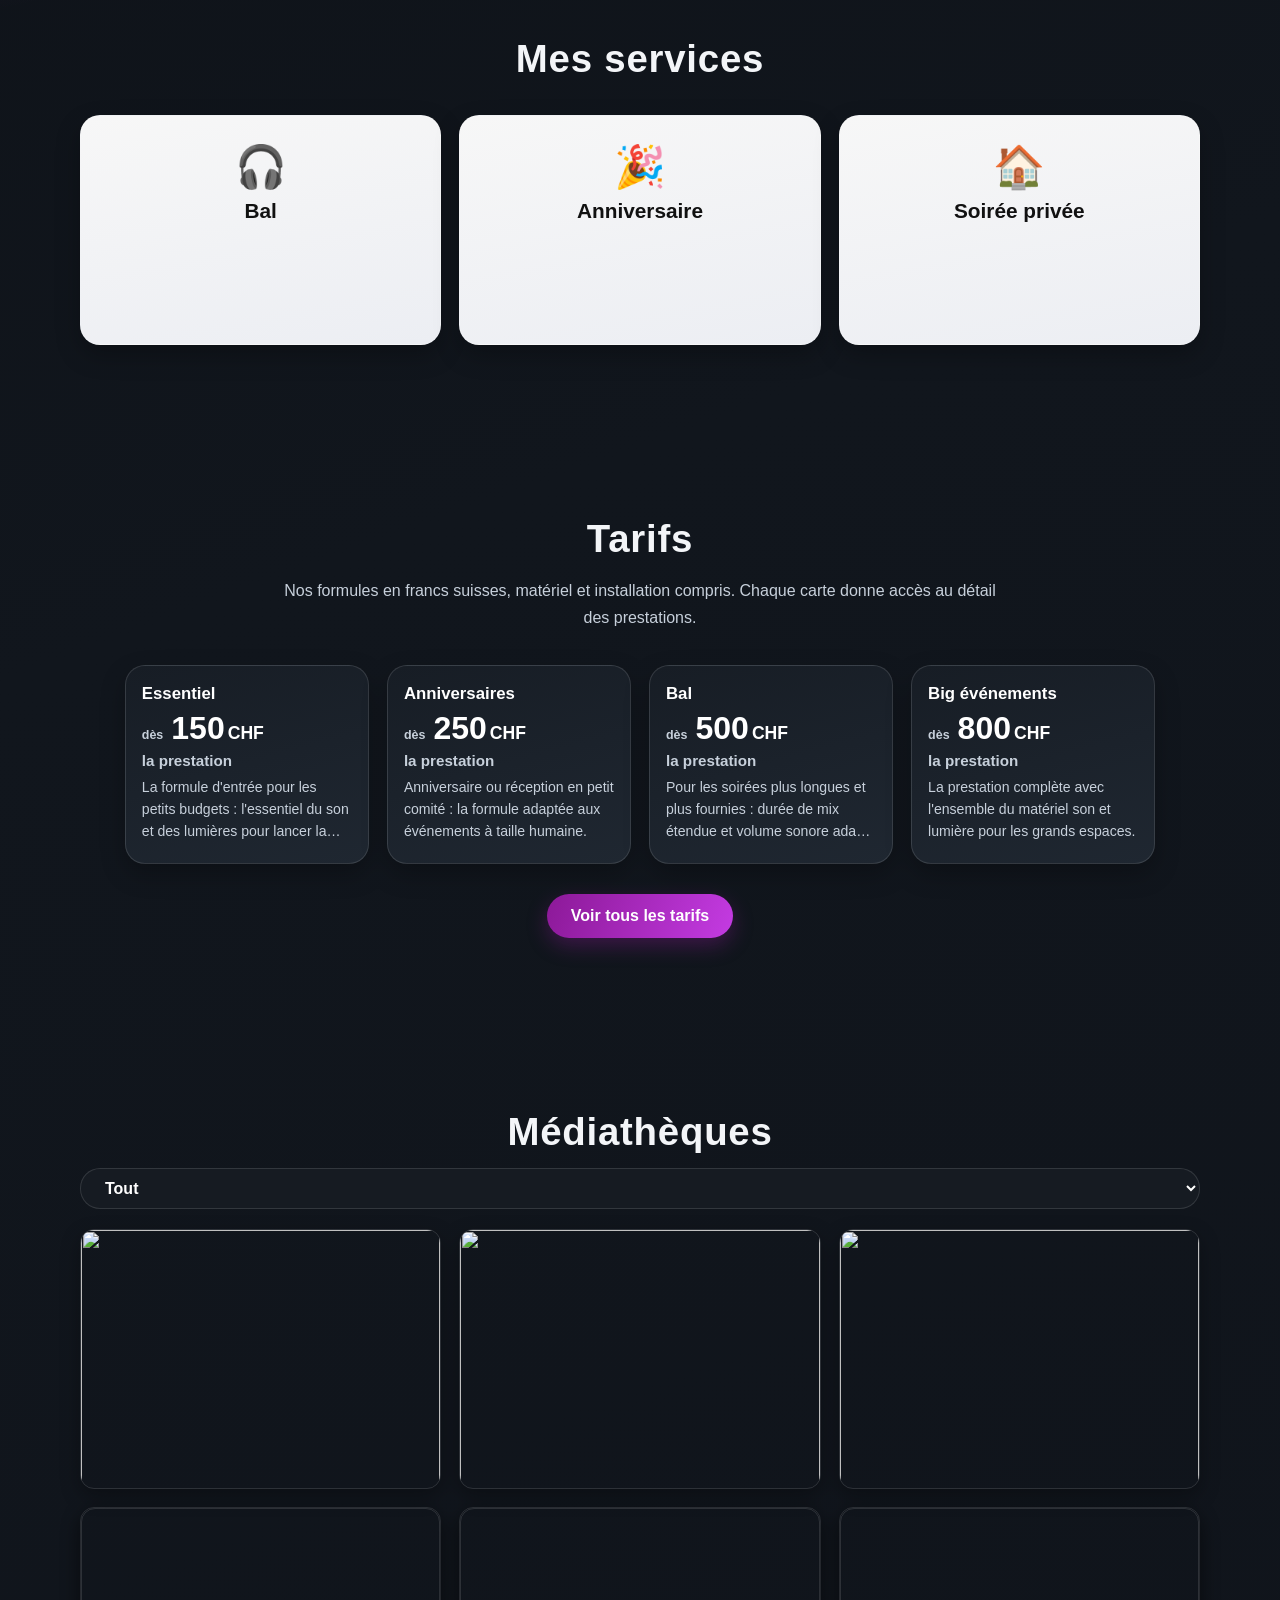
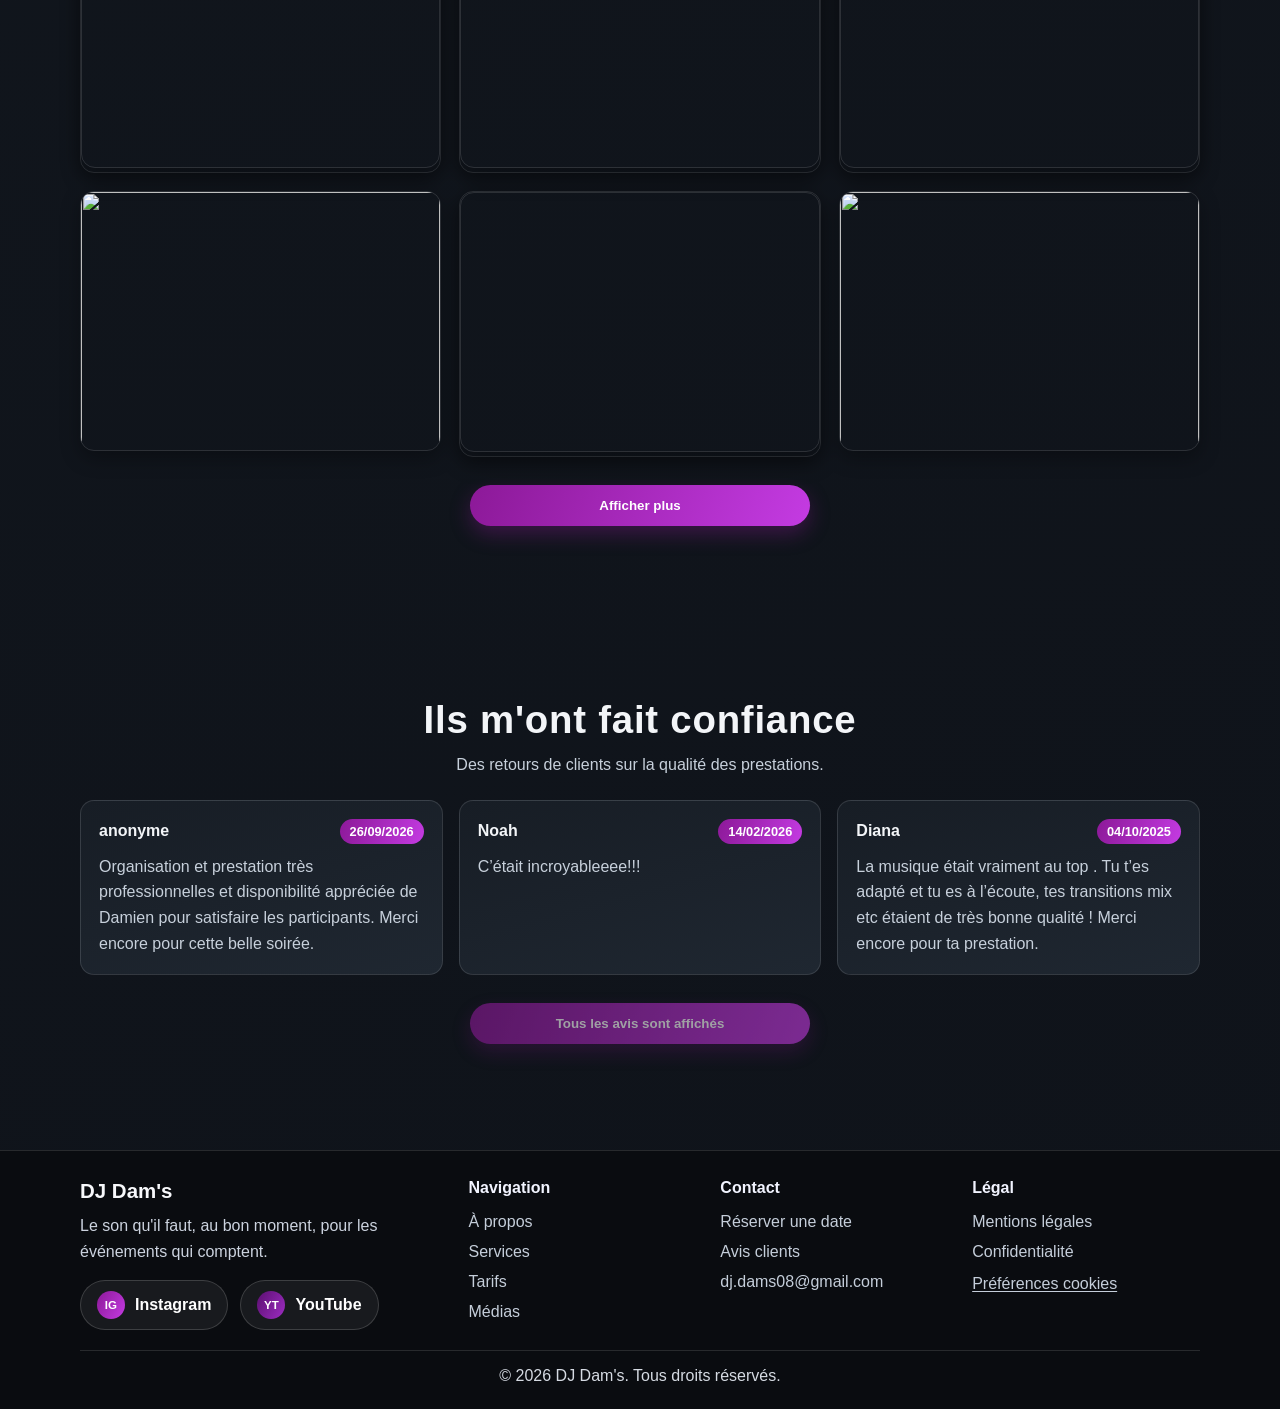
==== commit 8a5a0da5: "Feat(seo): meta complettes, open graph et donnees structurees sur toutes les pages Accueil: descript" ====
--- a/index.html
+++ b/index.html
@@ -4,8 +4,52 @@
 <head>
   <meta charset="UTF-8" />
   <meta name="viewport" content="width=device-width, initial-scale=1.0" />
-  <title>DJ Dam's - Événements enflammés</title>
-  <link rel="shortcut icon" href="./media/img/logo.png" type="png">
+  <title>DJ Dam's — DJ pour anniversaires, bals et soirées</title>
+  <meta name="description" content="DJ professionnel pour anniversaires, bals et soirées : son et lumières compris, playlist sur-mesure, dès 150 CHF. Devis gratuit et sans engagement." />
+  <link rel="canonical" href="https://dj-dams.vercel.app/" />
+  <meta name="theme-color" content="#8c1998">
+
+  <!-- Open Graph / partages réseaux sociaux -->
+  <meta property="og:type" content="website" />
+  <meta property="og:site_name" content="DJ Dam's" />
+  <meta property="og:locale" content="fr_CH" />
+  <meta property="og:title" content="DJ Dam's — DJ pour anniversaires, bals et soirées" />
+  <meta property="og:description" content="DJ professionnel pour anniversaires, bals et soirées : son et lumières compris, playlist sur-mesure, dès 150 CHF. Devis gratuit." />
+  <meta property="og:url" content="https://dj-dams.vercel.app/" />
+  <meta property="og:image" content="https://dj-dams.vercel.app/media/img/Banner.png" />
+  <meta name="twitter:card" content="summary_large_image" />
+  <meta name="twitter:title" content="DJ Dam's — DJ pour anniversaires, bals et soirées" />
+  <meta name="twitter:description" content="Son et lumières compris, playlist sur-mesure, dès 150 CHF. Devis gratuit." />
+  <meta name="twitter:image" content="https://dj-dams.vercel.app/media/img/Banner.png" />
+
+  <!-- Données structurées : fiche entreprise locale -->
+  <script type="application/ld+json">
+  {
+    "@context": "https://schema.org",
+    "@type": "EntertainmentBusiness",
+    "name": "DJ Dam's",
+    "description": "DJ professionnel pour anniversaires, bals, soirées et grands événements : matériel son et lumière compris, playlist sur-mesure.",
+    "url": "https://dj-dams.vercel.app/",
+    "image": "https://dj-dams.vercel.app/media/img/logo.png",
+    "email": "dj.dams08@gmail.com",
+    "priceRange": "150–800 CHF",
+    "currenciesAccepted": "CHF",
+    "areaServed": { "@type": "Country", "name": "Suisse" },
+    "founder": { "@type": "Person", "name": "Damien" },
+    "sameAs": [
+      "https://www.instagram.com/dj_dams08/",
+      "https://www.youtube.com/@Dj-Dam-s"
+    ],
+    "makesOffer": [
+      { "@type": "Offer", "price": "150", "priceCurrency": "CHF", "itemOffered": { "@type": "Service", "name": "Forfait Essentiel" } },
+      { "@type": "Offer", "price": "250", "priceCurrency": "CHF", "itemOffered": { "@type": "Service", "name": "Forfait Anniversaires" } },
+      { "@type": "Offer", "price": "500", "priceCurrency": "CHF", "itemOffered": { "@type": "Service", "name": "Forfait Bal" } },
+      { "@type": "Offer", "price": "800", "priceCurrency": "CHF", "itemOffered": { "@type": "Service", "name": "Forfait Big événements" } }
+    ]
+  }
+  </script>
+
+  <link rel="shortcut icon" href="./media/img/logo.png" type="image/png">
   <link rel="stylesheet" href="./media/css/acceuil.css" />
   <link href="https://unpkg.com/aos@2.3.1/dist/aos.css" rel="stylesheet">
   <script async src="https://pagead2.googlesyndication.com/pagead/js/adsbygoogle.js?client=ca-pub-3938320450612017" crossorigin="anonymous"></script>
--- a/media/css/acceuil.css
+++ b/media/css/acceuil.css
@@ -134,7 +134,8 @@
 .menu-toggle:hover {
   transform: none;
   filter: none;
-  background: rgba(255, 255, 255, 0.12);
+  background: transparent;
+  border-color: rgba(255, 255, 255, 0.5);
 }
 
 body.nav-open {
@@ -153,8 +154,9 @@
 }
 
 nav a:hover {
-  background: rgba(255, 255, 255, 0.08);
-  border-color: rgba(255, 255, 255, 0.14);
+  background: transparent;
+  border-color: rgba(255, 255, 255, 0.32);
+  color: #ffffff;
 }
 
 
@@ -191,6 +193,7 @@
 .teaser-cta {
   margin-top: 12px;
   display: inline-block;
+  padding: 5px 0; /* cible tactile >= 32px */
   color: #d88bff;
   font-weight: 800;
   text-decoration: underline;
@@ -202,7 +205,7 @@
 
 .teaser-cta:hover {
   color: #efc3ff;
-  text-shadow: 0 0 14px rgba(216, 139, 255, 0.35);
+  text-shadow: none;
 }
 
 .hero-actions {
@@ -213,15 +216,18 @@
   flex-wrap: wrap;
 }
 
-.btn-ghost {
+/* Spécificité .btn.btn-ghost : doit battre la règle .btn (dégradé) placée plus bas */
+.btn.btn-ghost,
+button.btn-ghost {
   background: transparent;
   border: 1px solid rgba(255, 255, 255, 0.26);
   box-shadow: none;
 }
 
-.btn-ghost:hover {
-  background: rgba(255, 255, 255, 0.08);
-  border-color: rgba(255, 255, 255, 0.45);
+.btn.btn-ghost:hover,
+button.btn-ghost:hover {
+  background: transparent;
+  border-color: rgba(255, 255, 255, 0.55);
 }
 
 .hero-points {
@@ -265,8 +271,9 @@
 
 .btn:hover,
 button:hover {
-  transform: translateY(-1px) scale(1.01);
-  filter: saturate(1.05);
+  transform: none;
+  filter: none;
+  opacity: 0.88;
 }
 
 .section,
@@ -469,10 +476,7 @@
   font-size: clamp(2.1rem, 4vw, 2.6rem);
   font-weight: 800;
   line-height: 1;
-  background: linear-gradient(110deg, #ffffff, #e9c6ff);
-  -webkit-background-clip: text;
-  background-clip: text;
-  color: transparent;
+  color: #ffffff;
 }
 
 .price-amount .price-currency {
@@ -610,6 +614,11 @@
 
 #contact.section {
   display: block;
+}
+
+.contact-alt a {
+  display: inline-block;
+  padding: 6px 0; /* mailto cliquable plus large en mobile */
 }
 
 #contact .container {
@@ -723,7 +732,7 @@
 
 .footer-column a {
   display: block;
-  margin: 0 0 9px;
+  padding: 6px 0; /* cible tactile >= 32px (mobile) */
   color: #c5ceda;
   text-decoration: none;
   transition: color 0.2s ease;
@@ -731,7 +740,7 @@
 
 .footer-cookie-btn {
   margin-top: 2px;
-  padding: 0;
+  padding: 6px 0;
   background: transparent;
   border: 0;
   box-shadow: none;
@@ -768,9 +777,9 @@
 }
 
 .social-link:hover {
-  transform: translateY(-1px);
-  background: rgba(255, 255, 255, 0.12);
-  border-color: rgba(255, 255, 255, 0.3);
+  transform: none;
+  background: transparent;
+  border-color: rgba(255, 255, 255, 0.4);
 }
 
 .social-icon {
@@ -981,7 +990,8 @@
 }
 
 .cal-header button:hover {
-  background: rgba(255,255,255,0.16);
+  background: transparent;
+  border-color: rgba(255, 255, 255, 0.4);
 }
 
 .cal-header span {
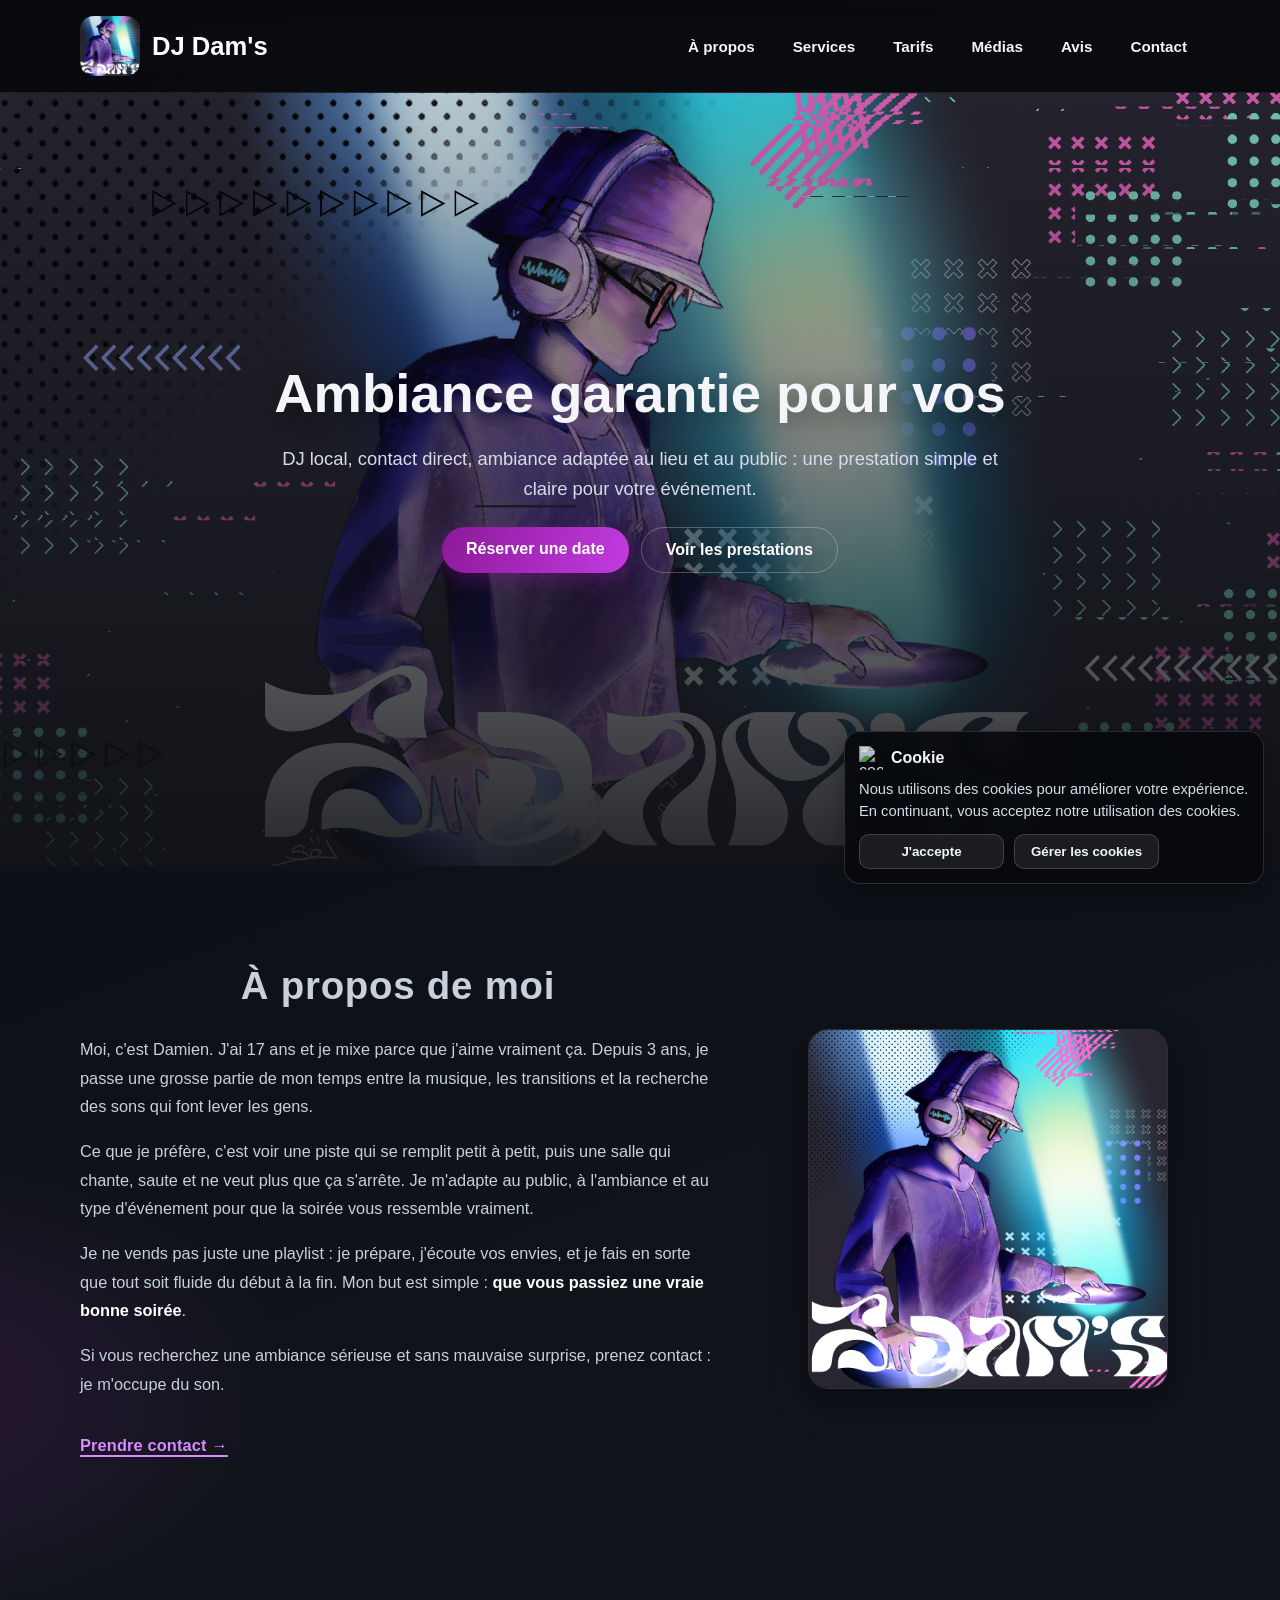
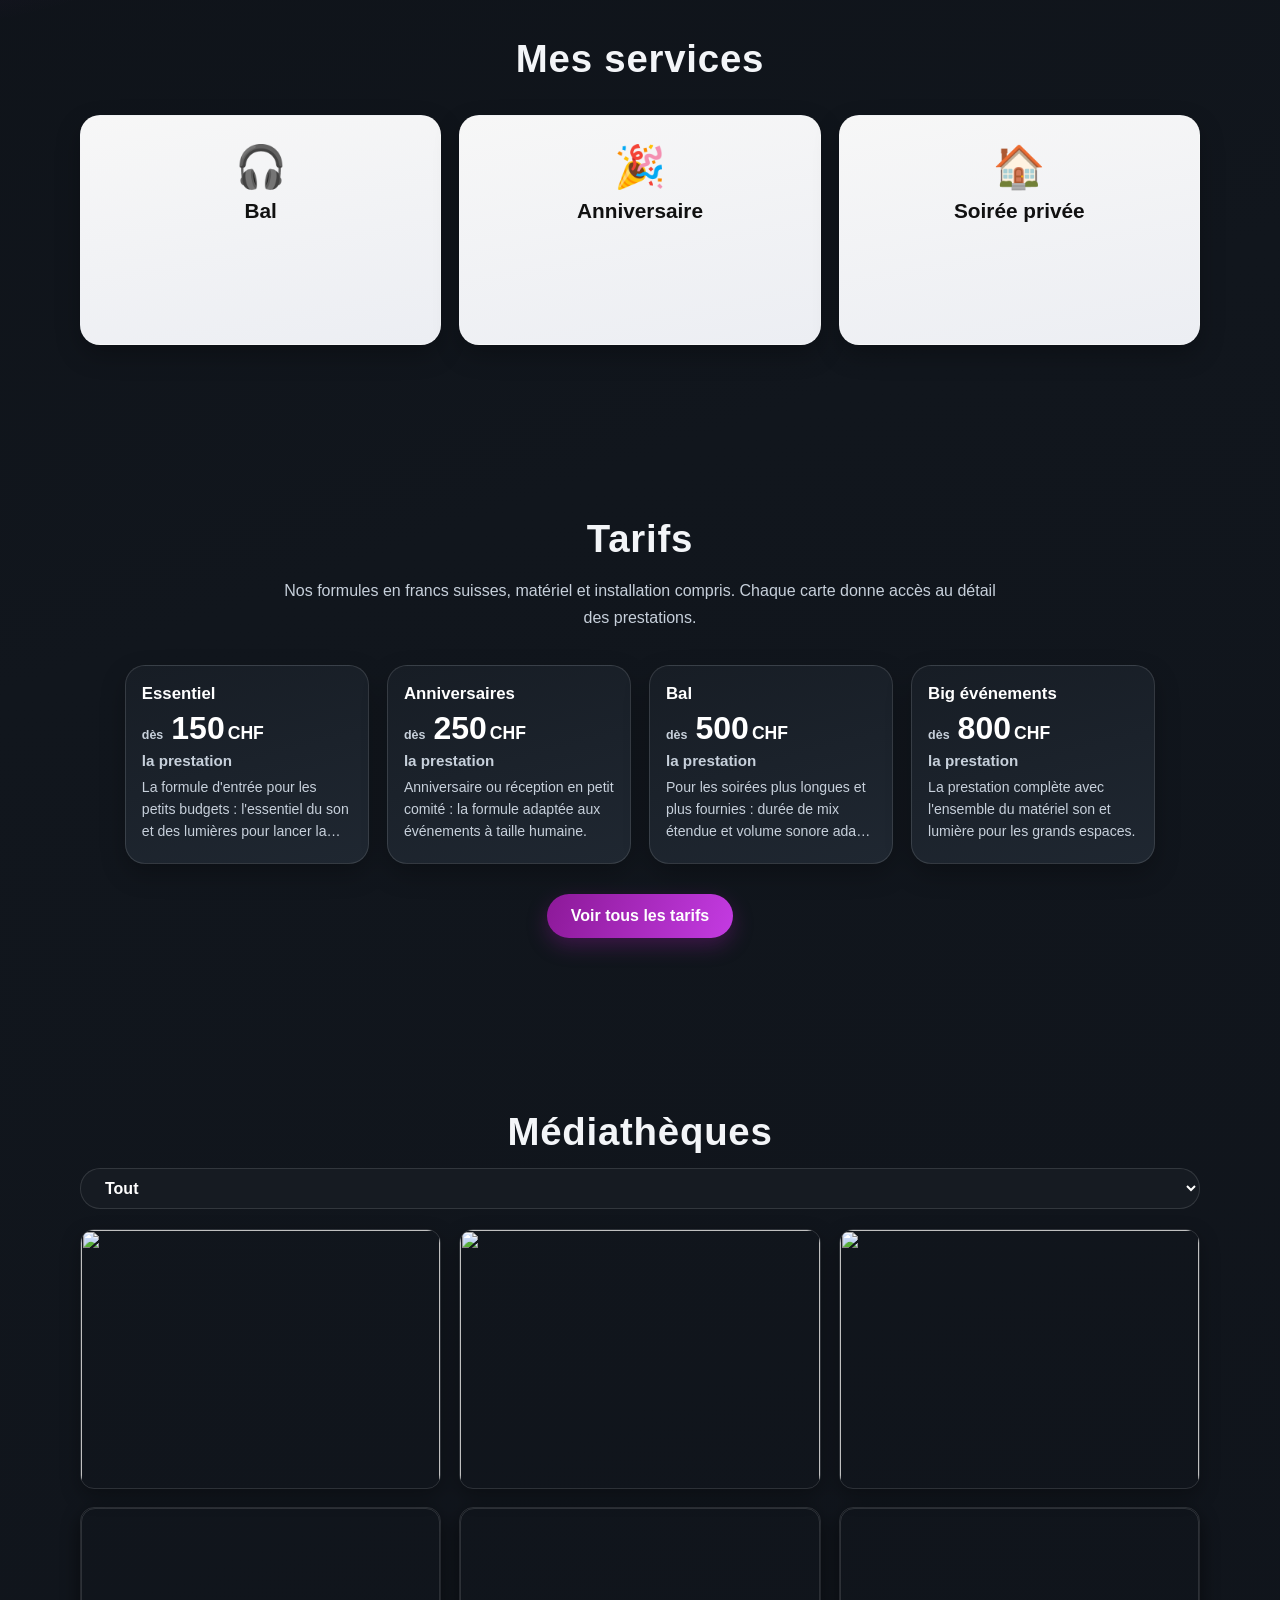
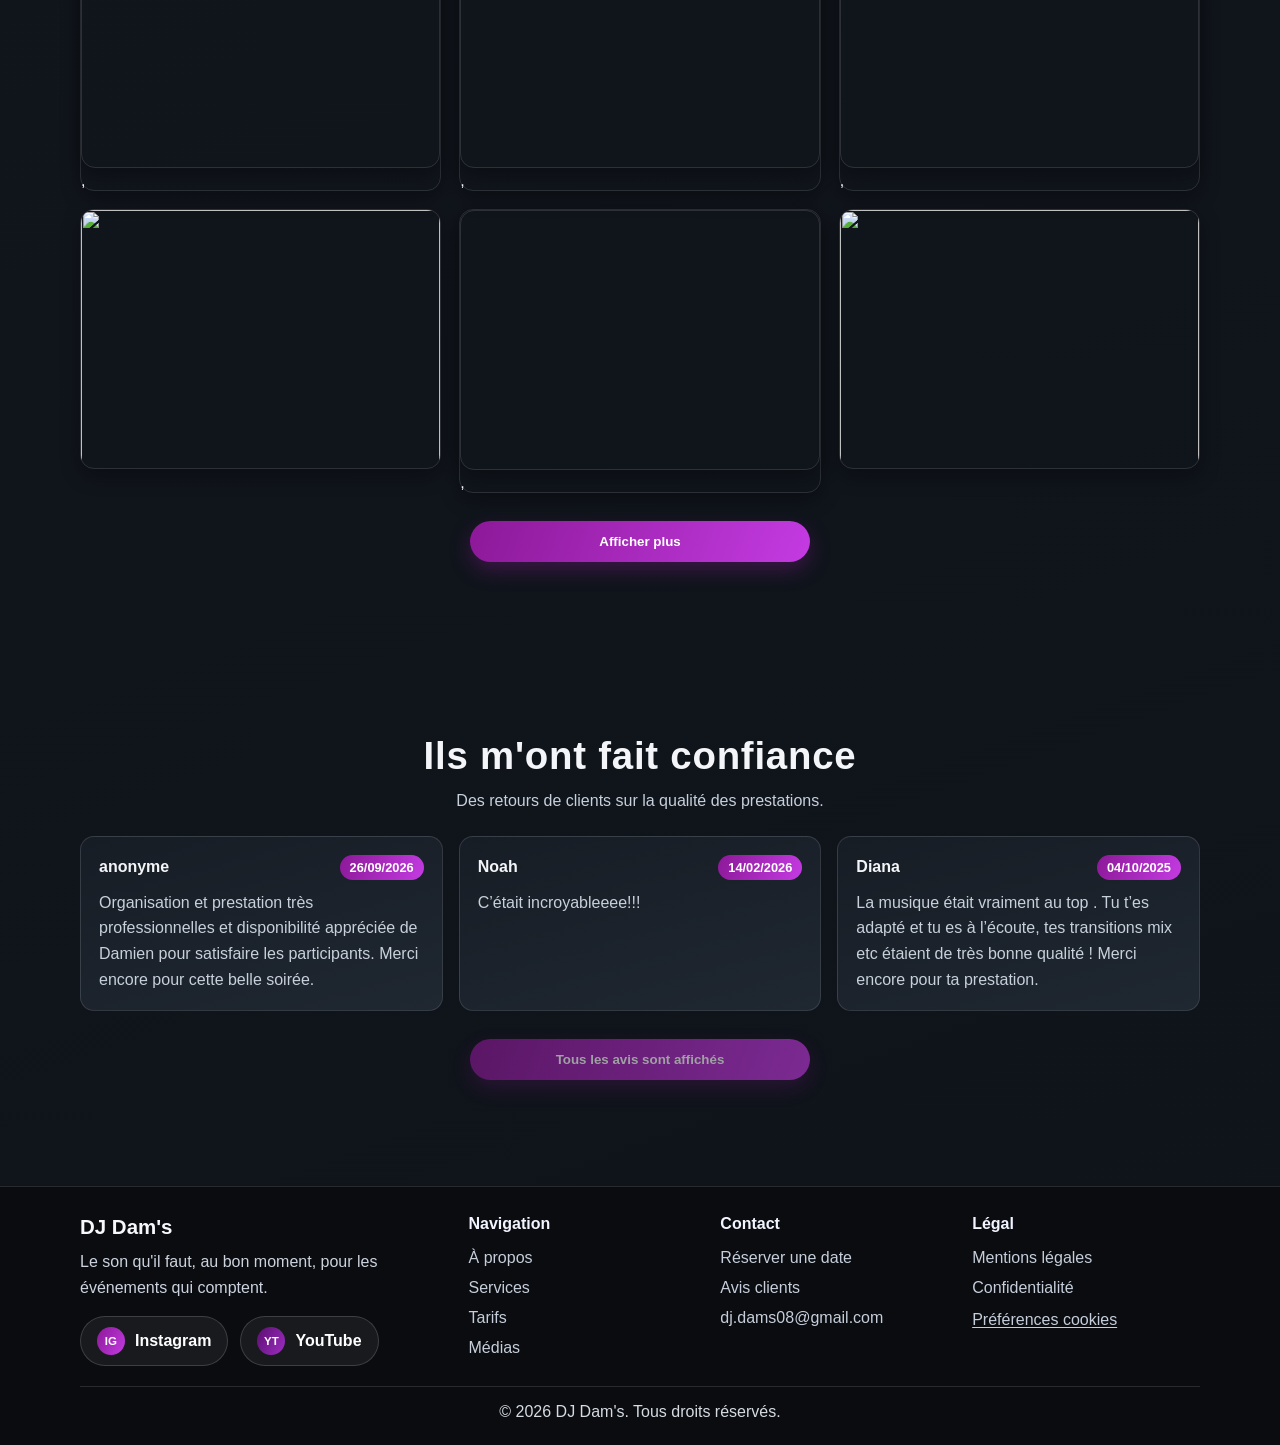
==== commit 1dbd973b: "Feat(+perf): optimiser images et réduire le CLS/JS sur la page d'accueil - Ajouter les formats WebP/" ====
--- a/index.html
+++ b/index.html
@@ -8,6 +8,18 @@
   <meta name="description" content="DJ professionnel pour anniversaires, bals et soirées : son et lumières compris, playlist sur-mesure, dès 150 CHF. Devis gratuit et sans engagement." />
   <link rel="canonical" href="https://dj-dams.vercel.app/" />
   <meta name="theme-color" content="#8c1998">
+  <meta name="application-name" content="DJ Dam's" />
+
+  <!-- Structured data / référencement -->
+  <script type="application/ld+json">
+  {
+    "@context": "https://schema.org",
+    "@type": "WebSite",
+    "name": "DJ Dam's",
+    "alternateName": ["DJ Dams", "DJ Dam's Suisse"],
+    "url": "https://dj-dams.vercel.app/"
+  }
+  </script>
 
   <!-- Open Graph / partages réseaux sociaux -->
   <meta property="og:type" content="website" />
@@ -53,13 +65,17 @@
   <link rel="stylesheet" href="./media/css/acceuil.css" />
   <link href="https://unpkg.com/aos@2.3.1/dist/aos.css" rel="stylesheet">
   <script async src="https://pagead2.googlesyndication.com/pagead/js/adsbygoogle.js?client=ca-pub-3938320450612017" crossorigin="anonymous"></script>
+  <link rel="preconnect" href="https://fonts.gstatic.com" crossorigin>
+  <link rel="preconnect" href="https://www.googleapis.com" crossorigin>
+  <script src="https://unpkg.com/typed.js@2.0.16/dist/typed.umd.js" defer></script>
+  <script src="./media/js/typed-init.js" defer></script>
 </head>
 
 <body>
   <header>
     <div class="containerh">
       <a class="logo" href="./index.html">
-        <img src="./media/img/logo.png" alt="Logo DJ Dam's">
+        <img src="./media/img/logo.png" alt="Logo DJ Dam's" width="60" height="60" fetchpriority="low" decoding="async">
         <h1>DJ Dam's</h1>
       </a>
       <button class="menu-toggle" type="button" aria-expanded="false" aria-controls="main-nav" aria-label="Ouvrir le menu">
@@ -105,9 +121,7 @@
           du début à la fin. Mon but est simple : <b>que vous passiez une vraie bonne soirée</b>.</p>
         <p>Si vous recherchez une ambiance sérieuse et sans mauvaise surprise, prenez contact : je m'occupe du son.</p>
         <a href="./pages/contact.html" class="teaser-cta">Prendre contact →</a>
-      </div>
-      
-      <img src="./media/img/logo.png" alt="moi">
+      </div>        <img src="./media/img/logo.png" alt="DJ Dam's" width="360" height="360" loading="lazy" decoding="async" fetchpriority="low">
     </section>
 
 
@@ -193,7 +207,7 @@
   <div id="cookie-banner" style="display:none;">
     <div class="cookie-content">
       <div class="cookietitle">
-        <img src="https://www.freeiconspng.com/uploads/cookie-png-transparent-images-background-23.png" alt="cookie">
+        <img src="https://www.freeiconspng.com/uploads/cookie-png-transparent-images-background-23.png" alt="cookie" width="24" height="24" loading="lazy" decoding="async">
         <h2>Cookie</h2>
 
       </div>
@@ -276,29 +290,22 @@
       <p class="footer-copy">&copy; 2026 DJ Dam's. Tous droits réservés.</p>
     </div>
   </footer>
-  <script src="./media/js/scroll.js"></script>
-  <script src="./media/js/gallery.js"></script>
-  <script src="./media/js/reviews.js"></script>
-  <script src="./media/js/cookie.js"></script>
-  <script src="./media/js/calendar.js"></script>
-  <script src="./media/js/prices.js"></script>
-  <script src="https://unpkg.com/aos@2.3.1/dist/aos.js"></script>
+  <script src="./media/js/scroll.js" defer></script>
+  <script src="./media/js/gallery.js" defer></script>
+  <script src="./media/js/reviews.js" defer></script>
+  <script src="./media/js/cookie.js" defer></script>
+  <script src="./media/js/calendar.js" defer></script>
+  <script src="./media/js/prices.js" defer></script>
+  <script src="https://unpkg.com/aos@2.3.1/dist/aos.js" defer></script>
   <script>
-    AOS.init({
-      duration: 800, // Vitesse de l'animation (800ms)
-      once: true    // L'animation ne se joue qu'une seule fois
+    document.addEventListener('DOMContentLoaded', () => {
+      if (typeof AOS === 'undefined') return;
+      AOS.init({
+        duration: 800,
+        once: true
+      });
     });
   </script>
-  <script src="https://unpkg.com/typed.js@2.0.16/dist/typed.umd.js"></script>
-<script>
-  var typed = new Typed('#typed', {
-    strings: ['Anniversaires', 'Bals', 'Soirées Privées', 'Événements'],
-    typeSpeed: 60,
-    backDelay: 2000,
-    backSpeed: 40,
-    loop: true
-  });
-</script>
 </body>
 
 </html>
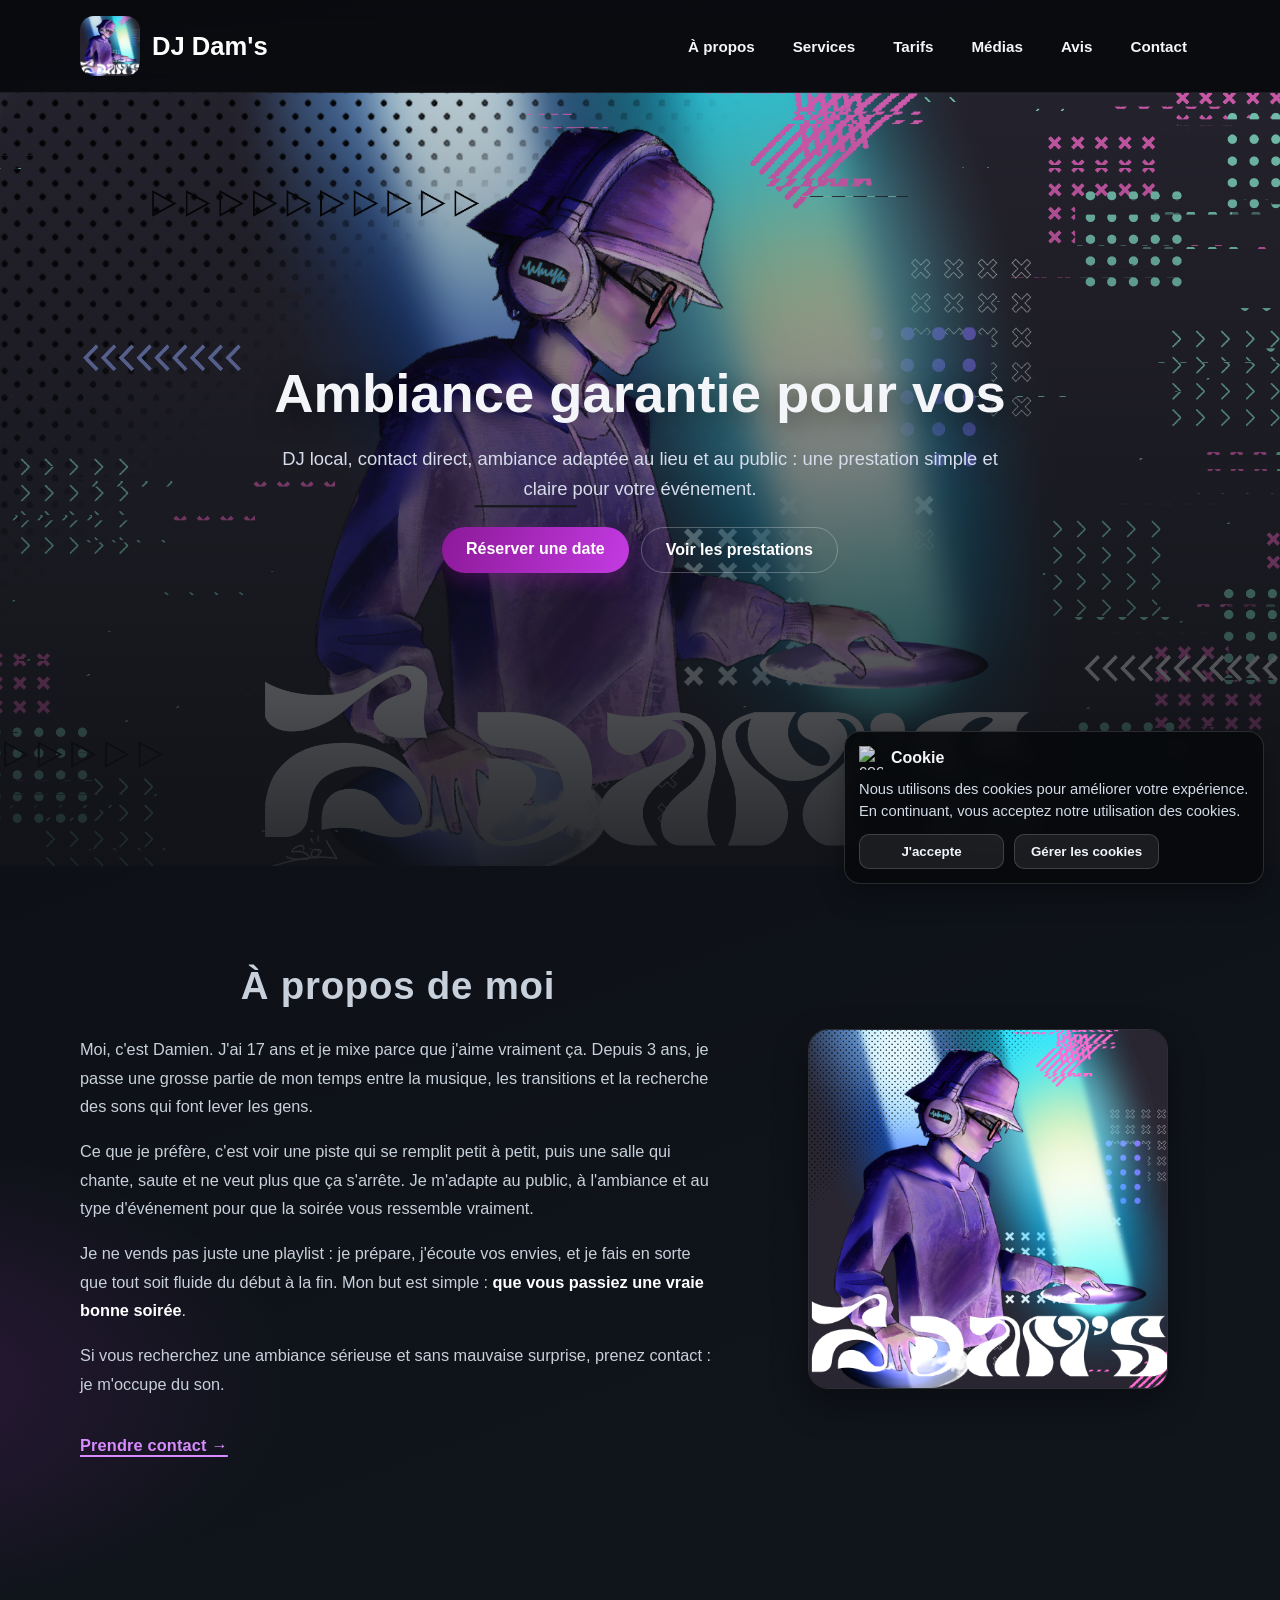
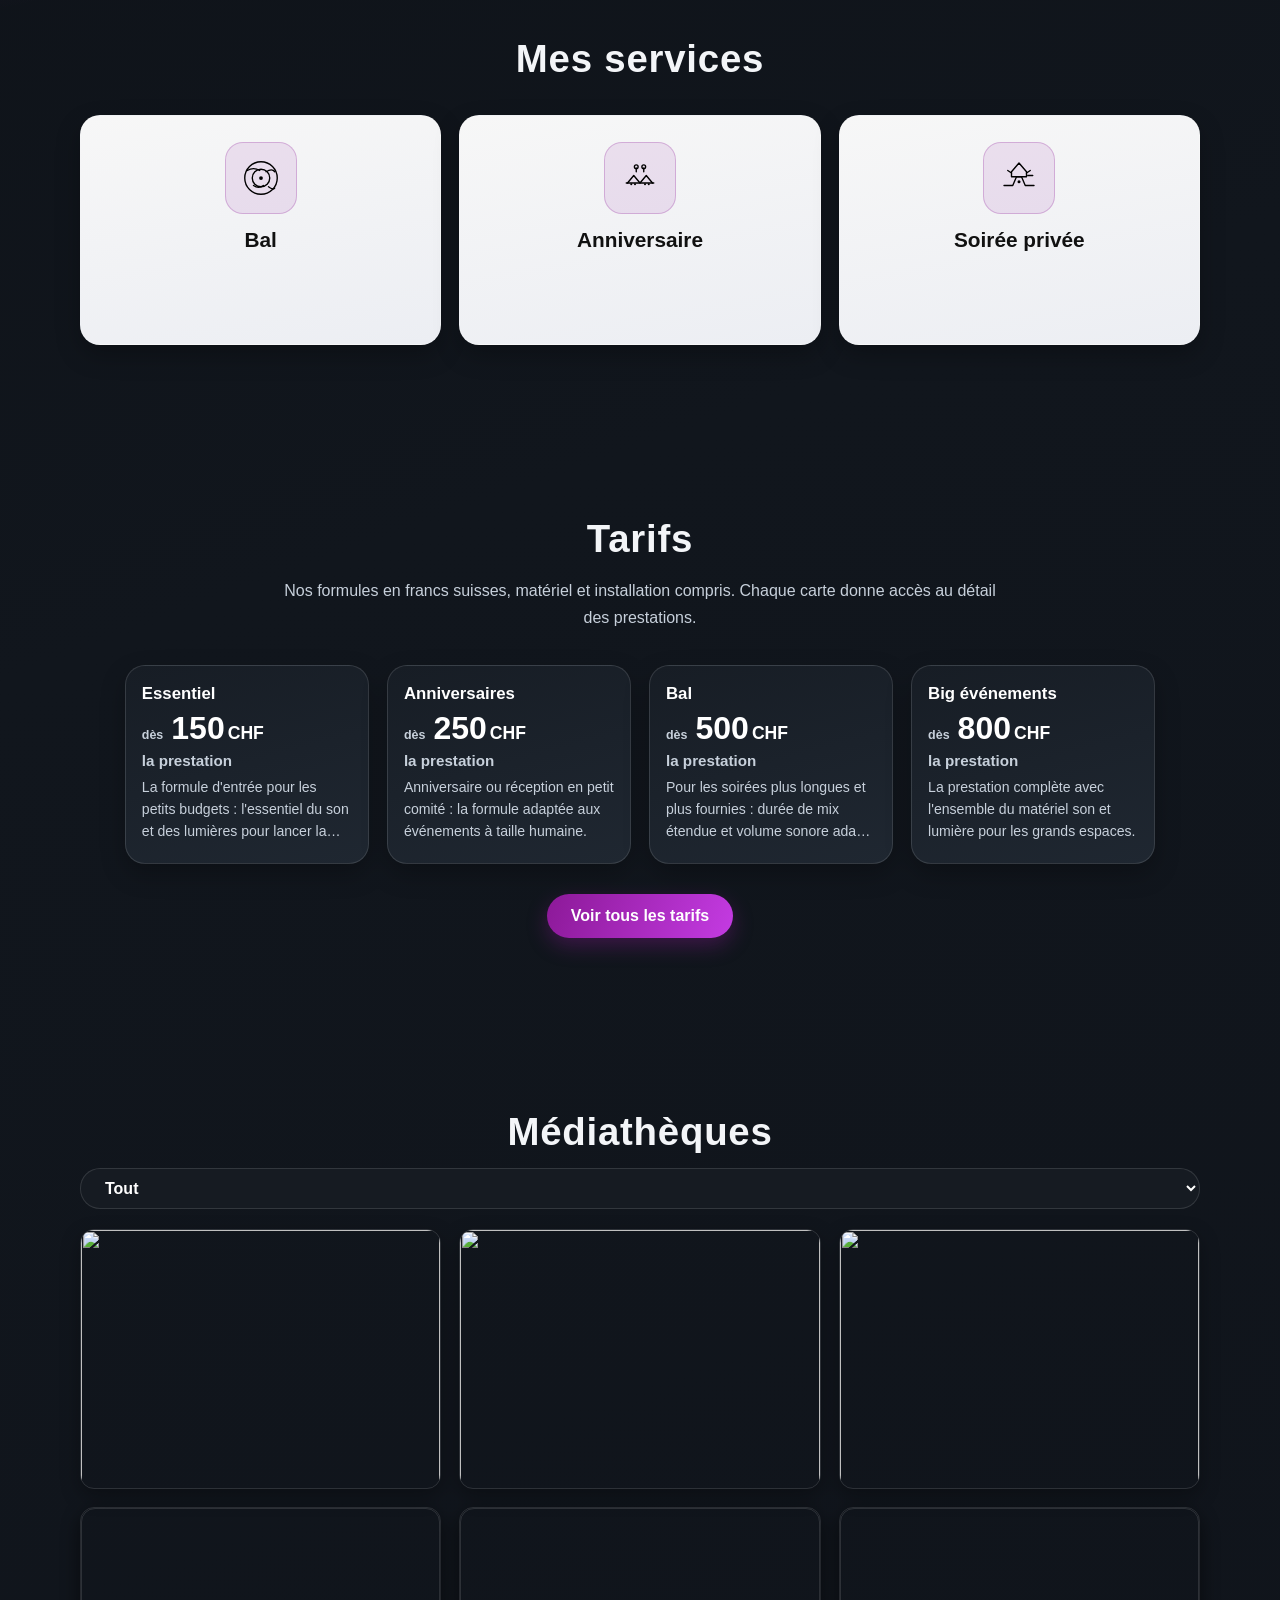
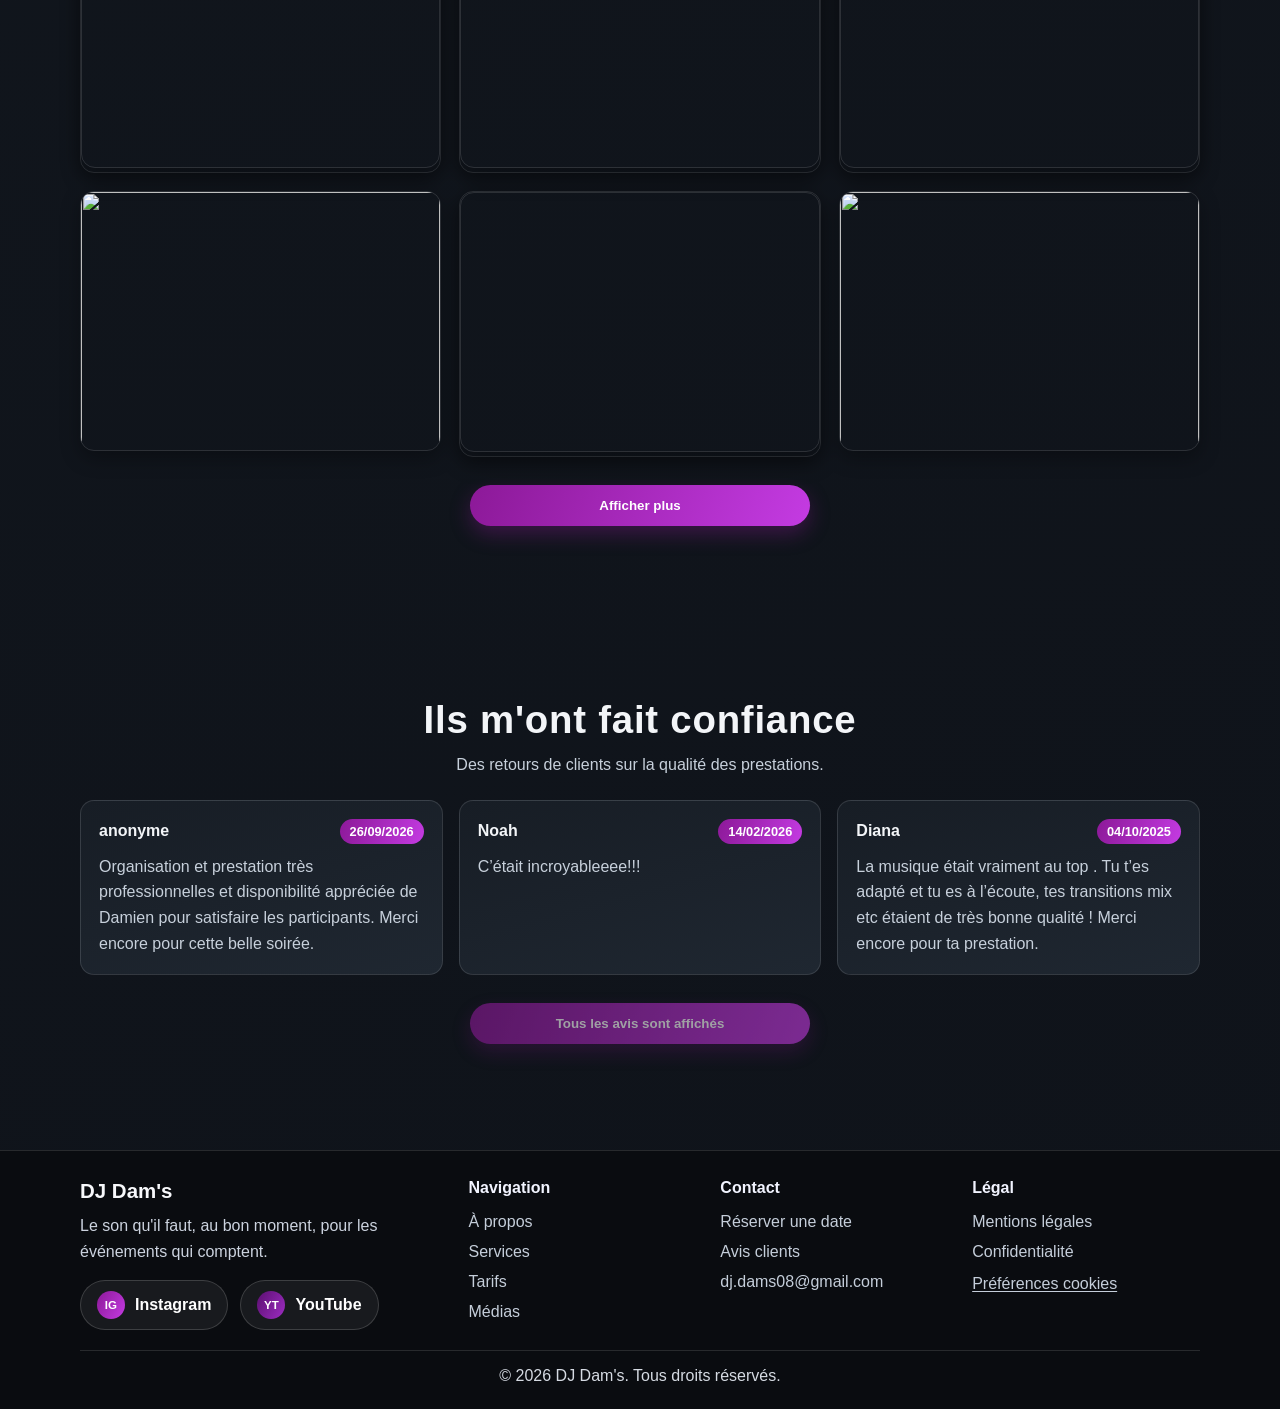
==== commit 9dbfa355: "Feat(ui): remplacer les emoji des services par des SVG et affiner les cartes - Ajouter 3 icônes SVG " ====
--- a/index.html
+++ b/index.html
@@ -130,15 +130,15 @@
         <h3>Mes services</h3>
         <div class="cards" data-aos="fade-up">
           <div class="card">
-            <div class="icon">🎧</div>
+            <div class="icon"><img class="service-icon" src="./media/img/services/bal.svg" alt="" width="48" height="48" loading="eager" decoding="async"></div>
             <h4>Bal</h4>
             <div class="info">
               Playlist construite selon votre public, enchaînements fluides et ambiance maintenue jusqu’à la fin de
-              la soirée.
+              la soirée. Je gère le rythme, les transitions et l’énergie sur toute la durée.
             </div>
           </div>
           <div class="card" data-aos="fade-up">
-            <div class="icon">🎉</div>
+            <div class="icon"><img class="service-icon" src="./media/img/services/anniversaire.svg" alt="" width="48" height="48" loading="eager" decoding="async"></div>
             <h4>Anniversaire</h4>
             <div class="info">
               Une soirée de célébration avec une musique adaptée à chaque temps fort : entrée, discours, gâteau et
@@ -146,7 +146,7 @@
             </div>
           </div>
           <div class="card" data-aos="fade-up">
-            <div class="icon">🏠</div>
+            <div class="icon"><img class="service-icon" src="./media/img/services/soiree.svg" alt="" width="48" height="48" loading="eager" decoding="async"></div>
             <h4>Soirée privée</h4>
             <div class="info">
               Salon ou jardin, le lieu est équipé pour devenir une piste de danse, avec le matériel adapté à
--- a/media/css/acceuil.css
+++ b/media/css/acceuil.css
@@ -335,14 +335,32 @@
 }
 
 .icon {
-  font-size: 2.6rem;
-  margin-bottom: 8px;
+  display: flex;
+  align-items: center;
+  justify-content: center;
+  width: 72px;
+  height: 72px;
+  margin: 0 auto 14px;
+  border-radius: 18px;
+  background: rgba(140, 25, 152, 0.10);
+  border: 1px solid rgba(140, 25, 152, 0.25);
+}
+
+.service-icon {
+  width: 40px;
+  height: 40px;
+  color: #8c1998;
+}
+
+.card {
+  padding-top: 26px;
 }
 
 .card h4 {
-  margin: 0;
+  margin: 0 0 10px;
   font-size: 1.3rem;
   color: #111;
+  font-weight: 800;
 }
 
 .card .info {
@@ -352,15 +370,21 @@
   display: grid;
   place-items: center;
   text-align: center;
-  background: rgba(9, 11, 14, 0.93);
+  background: linear-gradient(180deg, rgba(140, 25, 152, 0.02), rgba(9, 11, 14, 0.96));
   color: #f8fafc;
-  line-height: 1.6;
+  line-height: 1.65;
   opacity: 0;
   transition: opacity 0.28s ease;
 }
 
 .card:hover .info {
   opacity: 1;
+}
+
+.card:hover {
+  border-color: rgba(196, 59, 226, 0.55);
+  transform: translateY(-3px);
+  box-shadow: 0 14px 26px rgba(140, 25, 152, 0.28);
 }
 
 .gallery-section h3,
